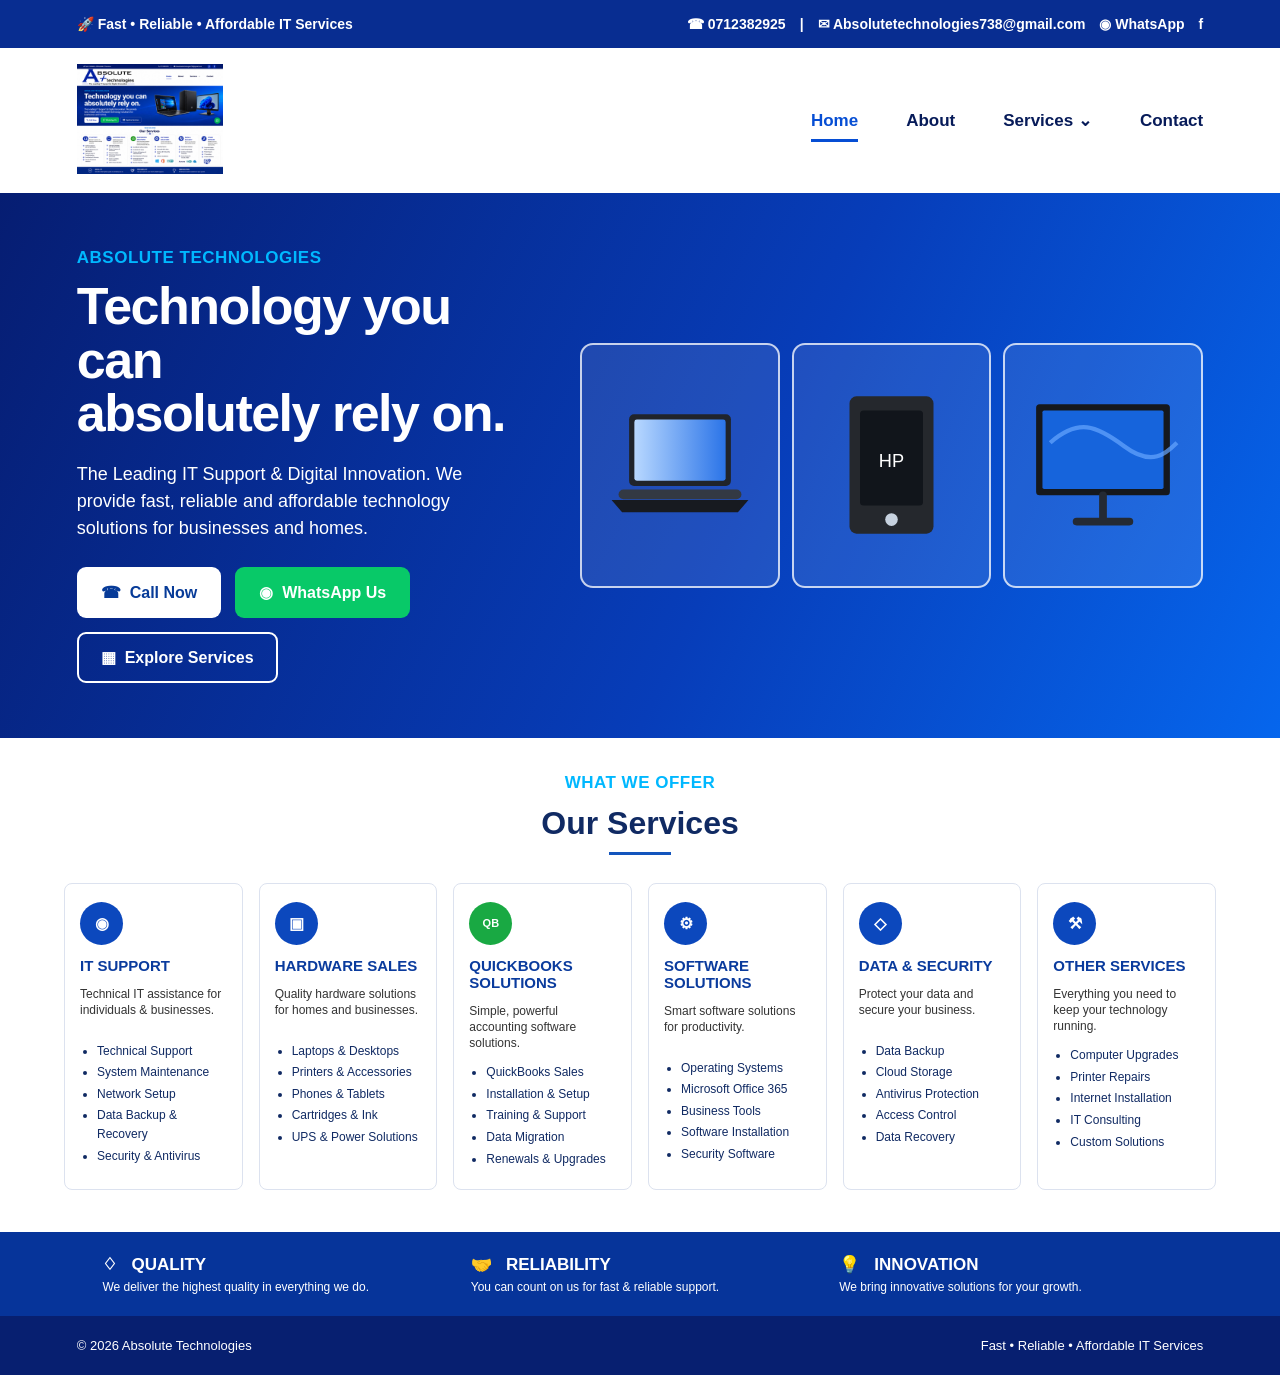
==== index.html @ 763e3a46 "Add files via upload" ====
<!DOCTYPE html>
<html lang="en">
<head>
  <meta charset="UTF-8">
  <meta name="viewport" content="width=device-width, initial-scale=1.0">
  <title>Absolute Technologies | IT Support & Digital Innovation</title>
  <meta name="description" content="Fast, reliable and affordable IT services from Absolute Technologies.">
  <link rel="stylesheet" href="style.css">
</head>
<body>
  <div class="topbar">
    <div>🚀 Fast • Reliable • Affordable IT Services</div>
    <div class="top-contact">
      <a href="tel:0712382925">☎ 0712382925</a>
      <span>|</span>
      <a href="mailto:Absolutetechnologies738@gmail.com">✉ Absolutetechnologies738@gmail.com</a>
      <a href="https://wa.me/254712382925" target="_blank">◉ WhatsApp</a>
      <a href="#" aria-label="Facebook">f</a>
    </div>
  </div>

  <header class="header">
    <a class="brand" href="index.html">
      <img src="reference.png" alt="Absolute Technologies logo">
    </a>
    <nav>
      <a class="active" href="index.html">Home</a>
      <a href="about.html">About</a>
      <a href="services.html">Services <span>⌄</span></a>
      <a href="contact.html">Contact</a>
    </nav>
  </header>

  <main>
    <section class="hero">
      <div class="hero-content">
        <p class="eyebrow">ABSOLUTE TECHNOLOGIES</p>
        <h1>Technology you can<br>absolutely rely on.</h1>
        <p class="hero-text">The Leading IT Support &amp; Digital Innovation. We provide fast, reliable and affordable technology solutions for businesses and homes.</p>
        <div class="buttons">
          <a class="btn btn-light" href="tel:0712382925">☎ &nbsp;Call Now</a>
          <a class="btn btn-whatsapp" href="https://wa.me/254712382925?text=Hello%20Absolute%20Technologies%2C%20I%20need%20IT%20support." target="_blank">◉ &nbsp;WhatsApp Us</a>
          <a class="btn btn-outline" href="services.html">▦ &nbsp;Explore Services</a>
        </div>
      </div>

      <div class="products">
        <div class="product-card"><img src="assets/laptop.svg" alt="Laptop"></div>
        <div class="product-card"><img src="assets/desktop.svg" alt="Desktop computer"></div>
        <div class="product-card"><img src="assets/monitor.svg" alt="Computer monitor"></div>
      </div>
    </section>

    <section class="services-preview">
      <p class="section-kicker">WHAT WE OFFER</p>
      <h2>Our Services</h2>
      <div class="underline"></div>

      <div class="service-grid">
        <article class="service-card">
          <div class="icon">◉</div><h3>IT SUPPORT</h3>
          <p>Technical IT assistance for individuals &amp; businesses.</p>
          <ul><li>Technical Support</li><li>System Maintenance</li><li>Network Setup</li><li>Data Backup &amp; Recovery</li><li>Security &amp; Antivirus</li></ul>
        </article>
        <article class="service-card">
          <div class="icon">▣</div><h3>HARDWARE SALES</h3>
          <p>Quality hardware solutions for homes and businesses.</p>
          <ul><li>Laptops &amp; Desktops</li><li>Printers &amp; Accessories</li><li>Phones &amp; Tablets</li><li>Cartridges &amp; Ink</li><li>UPS &amp; Power Solutions</li></ul>
        </article>
        <article class="service-card">
          <div class="icon green">QB</div><h3>QUICKBOOKS SOLUTIONS</h3>
          <p>Simple, powerful accounting software solutions.</p>
          <ul><li>QuickBooks Sales</li><li>Installation &amp; Setup</li><li>Training &amp; Support</li><li>Data Migration</li><li>Renewals &amp; Upgrades</li></ul>
        </article>
        <article class="service-card">
          <div class="icon">⚙</div><h3>SOFTWARE SOLUTIONS</h3>
          <p>Smart software solutions for productivity.</p>
          <ul><li>Operating Systems</li><li>Microsoft Office 365</li><li>Business Tools</li><li>Software Installation</li><li>Security Software</li></ul>
        </article>
        <article class="service-card">
          <div class="icon">◇</div><h3>DATA &amp; SECURITY</h3>
          <p>Protect your data and secure your business.</p>
          <ul><li>Data Backup</li><li>Cloud Storage</li><li>Antivirus Protection</li><li>Access Control</li><li>Data Recovery</li></ul>
        </article>
        <article class="service-card">
          <div class="icon">⚒</div><h3>OTHER SERVICES</h3>
          <p>Everything you need to keep your technology running.</p>
          <ul><li>Computer Upgrades</li><li>Printer Repairs</li><li>Internet Installation</li><li>IT Consulting</li><li>Custom Solutions</li></ul>
        </article>
      </div>
    </section>

    <section class="values">
      <div><b>♢ &nbsp; QUALITY</b><span>We deliver the highest quality in everything we do.</span></div>
      <div><b>🤝 &nbsp; RELIABILITY</b><span>You can count on us for fast &amp; reliable support.</span></div>
      <div><b>💡 &nbsp; INNOVATION</b><span>We bring innovative solutions for your growth.</span></div>
    </section>
  </main>

  <footer><span>© 2026 Absolute Technologies</span><span>Fast • Reliable • Affordable IT Services</span></footer>
</body>
</html>
---- style.css ----
*{box-sizing:border-box}html{scroll-behavior:smooth}body{margin:0;font-family:Arial,Helvetica,sans-serif;color:#102a63;background:#fff}.topbar{min-height:48px;background:#082d91;color:#fff;display:flex;align-items:center;justify-content:space-between;padding:0 6%;font-weight:700;font-size:14px}.top-contact{display:flex;align-items:center;gap:14px}.topbar a{color:#fff;text-decoration:none}.header{height:145px;display:flex;align-items:center;justify-content:space-between;padding:0 6%;background:#fff}.brand{display:block;width:390px}.brand img{width:100%;max-height:110px;object-fit:contain;object-position:left center}.header nav{display:flex;gap:48px;align-items:center}.header nav a{color:#071b59;text-decoration:none;font-weight:700;font-size:17px;padding:15px 0;position:relative}.header nav a.active{color:#064ed4}.header nav a.active:after{content:"";position:absolute;height:3px;background:#064ed4;left:0;right:0;bottom:4px}.hero{min-height:390px;padding:55px 6%;background:linear-gradient(115deg,#061d72,#073db9 58%,#0666ed);color:#fff;display:flex;align-items:center;justify-content:space-between;gap:35px;overflow:hidden}.hero-content{max-width:600px}.eyebrow,.section-kicker{font-size:17px;letter-spacing:.5px;font-weight:800;color:#00b8ff;margin:0 0 12px}.hero h1{font-size:52px;line-height:1.03;margin:0 0 20px;letter-spacing:-1.5px}.hero-text{font-size:18px;line-height:1.5;max-width:590px}.buttons{display:flex;gap:14px;flex-wrap:wrap;margin-top:25px}.btn{display:inline-flex;align-items:center;justify-content:center;text-decoration:none;border-radius:9px;padding:14px 22px;font-weight:800;border:2px solid transparent}.btn-light{background:#fff;color:#073b98}.btn-whatsapp{background:#08c968;color:#fff}.btn-outline{border-color:#fff;color:#fff;background:transparent}.btn-blue{background:#073fae;color:#fff}.products{display:flex;gap:12px;align-items:center;min-width:48%;justify-content:flex-end}.product-card{width:31%;min-width:140px;height:245px;border:2px solid rgba(255,255,255,.75);border-radius:13px;background:rgba(255,255,255,.1);display:flex;align-items:center;justify-content:center;overflow:hidden}.product-card img{width:100%;height:100%;object-fit:contain;padding:10px}.services-preview{padding:35px 5% 42px;text-align:center}.services-preview h2{font-size:32px;margin:4px 0}.underline{height:3px;width:62px;background:#1355bd;margin:10px auto 28px}.service-grid{display:grid;grid-template-columns:repeat(6,1fr);gap:16px;text-align:left}.service-card{border:1px solid #dce2ef;border-radius:8px;padding:18px 15px;min-height:285px}.service-card h3{font-size:15px;margin:0 0 8px;color:#0a3b9d}.service-card p{font-size:12px;line-height:1.35;color:#333;min-height:44px}.service-card ul{padding-left:17px;margin:10px 0 0}.service-card li{font-size:12px;line-height:1.55;margin:3px 0}.icon{width:43px;height:43px;border-radius:50%;background:#0c48bd;color:#fff;display:flex;align-items:center;justify-content:center;font-weight:900;margin-bottom:12px}.icon.green{background:#19a943;font-size:11px}.values{background:#06349a;color:#fff;padding:22px 8%;display:grid;grid-template-columns:repeat(3,1fr);gap:30px}.values div{display:flex;flex-direction:column;gap:5px}.values b{font-size:17px}.values span{font-size:12px}.page-hero{padding:60px 8%;background:linear-gradient(115deg,#061d72,#0757d7);color:#fff}.page-hero h1{font-size:46px;margin:5px 0 12px}.page-hero p:not(.section-kicker){font-size:18px;max-width:700px;line-height:1.6}.content{padding:55px 8%;min-height:500px}.two-col,.contact-grid{display:grid;grid-template-columns:1.3fr .7fr;gap:45px}.content h2{font-size:30px}.content p{font-size:17px;line-height:1.7;color:#3b4659}.info-box,.contact-card{border:1px solid #dce2ef;border-radius:12px;padding:30px;box-shadow:0 8px 25px rgba(0,0,0,.06)}.detail-grid{display:grid;grid-template-columns:repeat(3,1fr);gap:22px}.detail-grid article{padding:25px;border:1px solid #dce2ef;border-radius:10px}.detail-grid h2{font-size:22px;color:#073fae;margin-top:0}.center{text-align:center;margin-top:35px}.big{width:100%;margin-top:12px}.contact-card a{color:#0649bd;font-weight:700}footer{padding:22px 6%;background:#071f70;color:#fff;display:flex;justify-content:space-between;font-size:13px}@media(max-width:1000px){.hero{flex-direction:column;text-align:center}.hero-content{max-width:760px}.buttons{justify-content:center}.products{width:100%;justify-content:center}.service-grid{grid-template-columns:repeat(3,1fr)}.header{height:auto;padding:18px 5%;gap:20px}.brand{width:300px}.header nav{gap:20px}.two-col,.contact-grid{grid-template-columns:1fr}}@media(max-width:650px){.topbar{padding:10px 5%;flex-direction:column;gap:6px;text-align:center}.top-contact{flex-wrap:wrap;justify-content:center;font-size:11px}.header{flex-direction:column}.brand{width:270px}.header nav{width:100%;justify-content:space-between;gap:10px}.header nav a{font-size:14px}.hero{padding:42px 5%}.hero h1{font-size:38px}.products{gap:6px}.product-card{height:155px;min-width:0}.service-grid,.detail-grid{grid-template-columns:1fr}.values{grid-template-columns:1fr}.page-hero h1{font-size:35px}footer{flex-direction:column;gap:8px;text-align:center}}
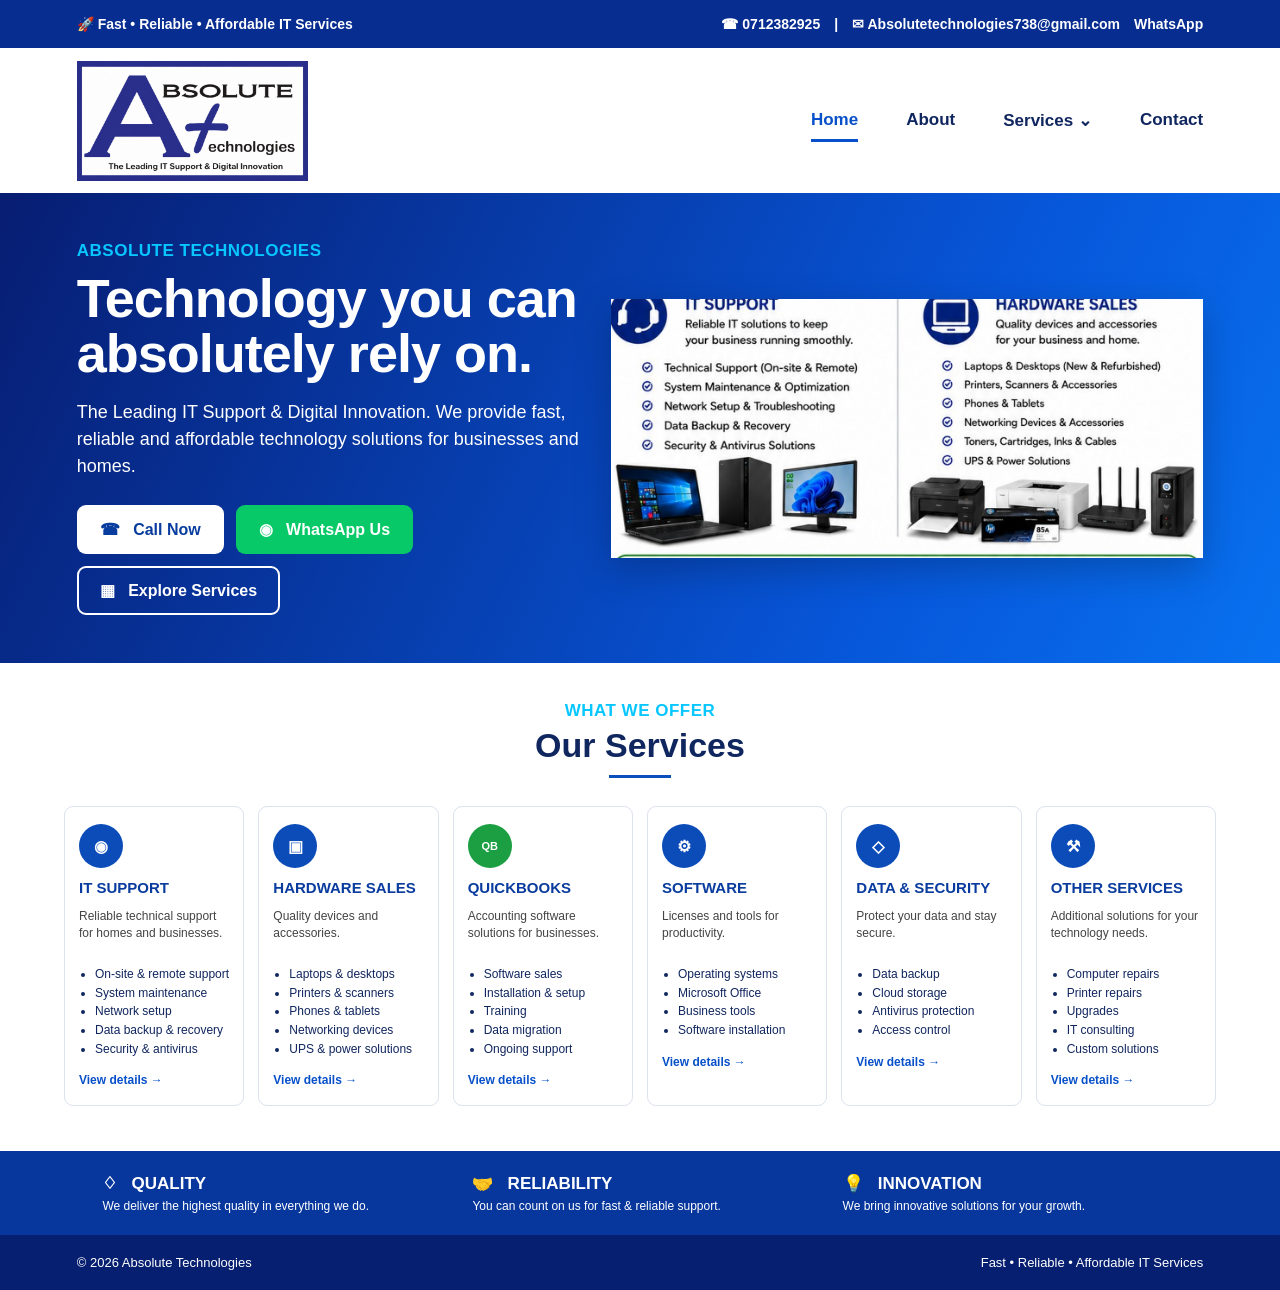
==== commit 23e823d2: "Add files via upload" ====
--- a/index.html
+++ b/index.html
@@ -1,102 +1,68 @@
 <!DOCTYPE html>
 <html lang="en">
 <head>
-  <meta charset="UTF-8">
-  <meta name="viewport" content="width=device-width, initial-scale=1.0">
-  <title>Absolute Technologies | IT Support & Digital Innovation</title>
-  <meta name="description" content="Fast, reliable and affordable IT services from Absolute Technologies.">
-  <link rel="stylesheet" href="style.css">
+<meta charset="UTF-8">
+<meta name="viewport" content="width=device-width, initial-scale=1.0">
+<title>Absolute Technologies | IT Support & Digital Innovation</title>
+<meta name="description" content="Fast, reliable and affordable IT services from Absolute Technologies.">
+<link rel="stylesheet" href="style.css">
 </head>
 <body>
-  <div class="topbar">
-    <div>🚀 Fast • Reliable • Affordable IT Services</div>
-    <div class="top-contact">
-      <a href="tel:0712382925">☎ 0712382925</a>
-      <span>|</span>
-      <a href="mailto:Absolutetechnologies738@gmail.com">✉ Absolutetechnologies738@gmail.com</a>
-      <a href="https://wa.me/254712382925" target="_blank">◉ WhatsApp</a>
-      <a href="#" aria-label="Facebook">f</a>
+<div class="topbar">
+  <div>🚀 Fast • Reliable • Affordable IT Services</div>
+  <div class="toplinks">
+    <a href="tel:0712382925">☎ 0712382925</a>
+    <span>|</span>
+    <a href="mailto:Absolutetechnologies738@gmail.com">✉ Absolutetechnologies738@gmail.com</a>
+    <a href="https://wa.me/254712382925" target="_blank">WhatsApp</a>
+  </div>
+</div>
+
+<header class="header">
+  <a href="index.html" class="logo-link"><img src="assets/logo.png" alt="Absolute Technologies"></a>
+  <nav>
+    <a class="active" href="index.html">Home</a>
+    <a href="about.html">About</a>
+    <a href="services.html">Services <span>⌄</span></a>
+    <a href="contact.html">Contact</a>
+  </nav>
+</header>
+
+<section class="hero">
+  <div class="hero-copy">
+    <div class="eyebrow">ABSOLUTE TECHNOLOGIES</div>
+    <h1>Technology you can<br>absolutely rely on.</h1>
+    <p>The Leading IT Support &amp; Digital Innovation. We provide fast, reliable and affordable technology solutions for businesses and homes.</p>
+    <div class="actions">
+      <a class="button white" href="tel:0712382925">☎ &nbsp; Call Now</a>
+      <a class="button green" href="https://wa.me/254712382925?text=Hello%20Absolute%20Technologies%2C%20I%20need%20IT%20support." target="_blank">◉ &nbsp; WhatsApp Us</a>
+      <a class="button outline" href="services.html">▦ &nbsp; Explore Services</a>
     </div>
   </div>
+  <div class="hero-image">
+    <img src="assets/real-products.png" alt="Laptop, desktop computer and monitor">
+  </div>
+</section>
 
-  <header class="header">
-    <a class="brand" href="index.html">
-      <img src="reference.png" alt="Absolute Technologies logo">
-    </a>
-    <nav>
-      <a class="active" href="index.html">Home</a>
-      <a href="about.html">About</a>
-      <a href="services.html">Services <span>⌄</span></a>
-      <a href="contact.html">Contact</a>
-    </nav>
-  </header>
+<section class="offer">
+  <div class="kicker">WHAT WE OFFER</div>
+  <h2>Our Services</h2>
+  <div class="line"></div>
+  <div class="cards">
+    <article><div class="circle">◉</div><h3>IT SUPPORT</h3><p>Reliable technical support for homes and businesses.</p><ul><li>On-site &amp; remote support</li><li>System maintenance</li><li>Network setup</li><li>Data backup &amp; recovery</li><li>Security &amp; antivirus</li></ul><a href="services.html#it-support">View details →</a></article>
+    <article><div class="circle">▣</div><h3>HARDWARE SALES</h3><p>Quality devices and accessories.</p><ul><li>Laptops &amp; desktops</li><li>Printers &amp; scanners</li><li>Phones &amp; tablets</li><li>Networking devices</li><li>UPS &amp; power solutions</li></ul><a href="services.html#hardware">View details →</a></article>
+    <article><div class="circle green-circle">QB</div><h3>QUICKBOOKS</h3><p>Accounting software solutions for businesses.</p><ul><li>Software sales</li><li>Installation &amp; setup</li><li>Training</li><li>Data migration</li><li>Ongoing support</li></ul><a href="services.html#quickbooks">View details →</a></article>
+    <article><div class="circle">⚙</div><h3>SOFTWARE</h3><p>Licenses and tools for productivity.</p><ul><li>Operating systems</li><li>Microsoft Office</li><li>Business tools</li><li>Software installation</li></ul><a href="services.html#software">View details →</a></article>
+    <article><div class="circle">◇</div><h3>DATA &amp; SECURITY</h3><p>Protect your data and stay secure.</p><ul><li>Data backup</li><li>Cloud storage</li><li>Antivirus protection</li><li>Access control</li></ul><a href="services.html#security">View details →</a></article>
+    <article><div class="circle">⚒</div><h3>OTHER SERVICES</h3><p>Additional solutions for your technology needs.</p><ul><li>Computer repairs</li><li>Printer repairs</li><li>Upgrades</li><li>IT consulting</li><li>Custom solutions</li></ul><a href="services.html#other">View details →</a></article>
+  </div>
+</section>
 
-  <main>
-    <section class="hero">
-      <div class="hero-content">
-        <p class="eyebrow">ABSOLUTE TECHNOLOGIES</p>
-        <h1>Technology you can<br>absolutely rely on.</h1>
-        <p class="hero-text">The Leading IT Support &amp; Digital Innovation. We provide fast, reliable and affordable technology solutions for businesses and homes.</p>
-        <div class="buttons">
-          <a class="btn btn-light" href="tel:0712382925">☎ &nbsp;Call Now</a>
-          <a class="btn btn-whatsapp" href="https://wa.me/254712382925?text=Hello%20Absolute%20Technologies%2C%20I%20need%20IT%20support." target="_blank">◉ &nbsp;WhatsApp Us</a>
-          <a class="btn btn-outline" href="services.html">▦ &nbsp;Explore Services</a>
-        </div>
-      </div>
-
-      <div class="products">
-        <div class="product-card"><img src="assets/laptop.svg" alt="Laptop"></div>
-        <div class="product-card"><img src="assets/desktop.svg" alt="Desktop computer"></div>
-        <div class="product-card"><img src="assets/monitor.svg" alt="Computer monitor"></div>
-      </div>
-    </section>
-
-    <section class="services-preview">
-      <p class="section-kicker">WHAT WE OFFER</p>
-      <h2>Our Services</h2>
-      <div class="underline"></div>
-
-      <div class="service-grid">
-        <article class="service-card">
-          <div class="icon">◉</div><h3>IT SUPPORT</h3>
-          <p>Technical IT assistance for individuals &amp; businesses.</p>
-          <ul><li>Technical Support</li><li>System Maintenance</li><li>Network Setup</li><li>Data Backup &amp; Recovery</li><li>Security &amp; Antivirus</li></ul>
-        </article>
-        <article class="service-card">
-          <div class="icon">▣</div><h3>HARDWARE SALES</h3>
-          <p>Quality hardware solutions for homes and businesses.</p>
-          <ul><li>Laptops &amp; Desktops</li><li>Printers &amp; Accessories</li><li>Phones &amp; Tablets</li><li>Cartridges &amp; Ink</li><li>UPS &amp; Power Solutions</li></ul>
-        </article>
-        <article class="service-card">
-          <div class="icon green">QB</div><h3>QUICKBOOKS SOLUTIONS</h3>
-          <p>Simple, powerful accounting software solutions.</p>
-          <ul><li>QuickBooks Sales</li><li>Installation &amp; Setup</li><li>Training &amp; Support</li><li>Data Migration</li><li>Renewals &amp; Upgrades</li></ul>
-        </article>
-        <article class="service-card">
-          <div class="icon">⚙</div><h3>SOFTWARE SOLUTIONS</h3>
-          <p>Smart software solutions for productivity.</p>
-          <ul><li>Operating Systems</li><li>Microsoft Office 365</li><li>Business Tools</li><li>Software Installation</li><li>Security Software</li></ul>
-        </article>
-        <article class="service-card">
-          <div class="icon">◇</div><h3>DATA &amp; SECURITY</h3>
-          <p>Protect your data and secure your business.</p>
-          <ul><li>Data Backup</li><li>Cloud Storage</li><li>Antivirus Protection</li><li>Access Control</li><li>Data Recovery</li></ul>
-        </article>
-        <article class="service-card">
-          <div class="icon">⚒</div><h3>OTHER SERVICES</h3>
-          <p>Everything you need to keep your technology running.</p>
-          <ul><li>Computer Upgrades</li><li>Printer Repairs</li><li>Internet Installation</li><li>IT Consulting</li><li>Custom Solutions</li></ul>
-        </article>
-      </div>
-    </section>
-
-    <section class="values">
-      <div><b>♢ &nbsp; QUALITY</b><span>We deliver the highest quality in everything we do.</span></div>
-      <div><b>🤝 &nbsp; RELIABILITY</b><span>You can count on us for fast &amp; reliable support.</span></div>
-      <div><b>💡 &nbsp; INNOVATION</b><span>We bring innovative solutions for your growth.</span></div>
-    </section>
-  </main>
-
-  <footer><span>© 2026 Absolute Technologies</span><span>Fast • Reliable • Affordable IT Services</span></footer>
+<section class="values">
+  <div><strong>♢ &nbsp; QUALITY</strong><span>We deliver the highest quality in everything we do.</span></div>
+  <div><strong>🤝 &nbsp; RELIABILITY</strong><span>You can count on us for fast &amp; reliable support.</span></div>
+  <div><strong>💡 &nbsp; INNOVATION</strong><span>We bring innovative solutions for your growth.</span></div>
+</section>
+<footer><span>© 2026 Absolute Technologies</span><span>Fast • Reliable • Affordable IT Services</span></footer>
 </body>
 </html>
--- a/style.css
+++ b/style.css
@@ -1 +1 @@
-*{box-sizing:border-box}html{scroll-behavior:smooth}body{margin:0;font-family:Arial,Helvetica,sans-serif;color:#102a63;background:#fff}.topbar{min-height:48px;background:#082d91;color:#fff;display:flex;align-items:center;justify-content:space-between;padding:0 6%;font-weight:700;font-size:14px}.top-contact{display:flex;align-items:center;gap:14px}.topbar a{color:#fff;text-decoration:none}.header{height:145px;display:flex;align-items:center;justify-content:space-between;padding:0 6%;background:#fff}.brand{display:block;width:390px}.brand img{width:100%;max-height:110px;object-fit:contain;object-position:left center}.header nav{display:flex;gap:48px;align-items:center}.header nav a{color:#071b59;text-decoration:none;font-weight:700;font-size:17px;padding:15px 0;position:relative}.header nav a.active{color:#064ed4}.header nav a.active:after{content:"";position:absolute;height:3px;background:#064ed4;left:0;right:0;bottom:4px}.hero{min-height:390px;padding:55px 6%;background:linear-gradient(115deg,#061d72,#073db9 58%,#0666ed);color:#fff;display:flex;align-items:center;justify-content:space-between;gap:35px;overflow:hidden}.hero-content{max-width:600px}.eyebrow,.section-kicker{font-size:17px;letter-spacing:.5px;font-weight:800;color:#00b8ff;margin:0 0 12px}.hero h1{font-size:52px;line-height:1.03;margin:0 0 20px;letter-spacing:-1.5px}.hero-text{font-size:18px;line-height:1.5;max-width:590px}.buttons{display:flex;gap:14px;flex-wrap:wrap;margin-top:25px}.btn{display:inline-flex;align-items:center;justify-content:center;text-decoration:none;border-radius:9px;padding:14px 22px;font-weight:800;border:2px solid transparent}.btn-light{background:#fff;color:#073b98}.btn-whatsapp{background:#08c968;color:#fff}.btn-outline{border-color:#fff;color:#fff;background:transparent}.btn-blue{background:#073fae;color:#fff}.products{display:flex;gap:12px;align-items:center;min-width:48%;justify-content:flex-end}.product-card{width:31%;min-width:140px;height:245px;border:2px solid rgba(255,255,255,.75);border-radius:13px;background:rgba(255,255,255,.1);display:flex;align-items:center;justify-content:center;overflow:hidden}.product-card img{width:100%;height:100%;object-fit:contain;padding:10px}.services-preview{padding:35px 5% 42px;text-align:center}.services-preview h2{font-size:32px;margin:4px 0}.underline{height:3px;width:62px;background:#1355bd;margin:10px auto 28px}.service-grid{display:grid;grid-template-columns:repeat(6,1fr);gap:16px;text-align:left}.service-card{border:1px solid #dce2ef;border-radius:8px;padding:18px 15px;min-height:285px}.service-card h3{font-size:15px;margin:0 0 8px;color:#0a3b9d}.service-card p{font-size:12px;line-height:1.35;color:#333;min-height:44px}.service-card ul{padding-left:17px;margin:10px 0 0}.service-card li{font-size:12px;line-height:1.55;margin:3px 0}.icon{width:43px;height:43px;border-radius:50%;background:#0c48bd;color:#fff;display:flex;align-items:center;justify-content:center;font-weight:900;margin-bottom:12px}.icon.green{background:#19a943;font-size:11px}.values{background:#06349a;color:#fff;padding:22px 8%;display:grid;grid-template-columns:repeat(3,1fr);gap:30px}.values div{display:flex;flex-direction:column;gap:5px}.values b{font-size:17px}.values span{font-size:12px}.page-hero{padding:60px 8%;background:linear-gradient(115deg,#061d72,#0757d7);color:#fff}.page-hero h1{font-size:46px;margin:5px 0 12px}.page-hero p:not(.section-kicker){font-size:18px;max-width:700px;line-height:1.6}.content{padding:55px 8%;min-height:500px}.two-col,.contact-grid{display:grid;grid-template-columns:1.3fr .7fr;gap:45px}.content h2{font-size:30px}.content p{font-size:17px;line-height:1.7;color:#3b4659}.info-box,.contact-card{border:1px solid #dce2ef;border-radius:12px;padding:30px;box-shadow:0 8px 25px rgba(0,0,0,.06)}.detail-grid{display:grid;grid-template-columns:repeat(3,1fr);gap:22px}.detail-grid article{padding:25px;border:1px solid #dce2ef;border-radius:10px}.detail-grid h2{font-size:22px;color:#073fae;margin-top:0}.center{text-align:center;margin-top:35px}.big{width:100%;margin-top:12px}.contact-card a{color:#0649bd;font-weight:700}footer{padding:22px 6%;background:#071f70;color:#fff;display:flex;justify-content:space-between;font-size:13px}@media(max-width:1000px){.hero{flex-direction:column;text-align:center}.hero-content{max-width:760px}.buttons{justify-content:center}.products{width:100%;justify-content:center}.service-grid{grid-template-columns:repeat(3,1fr)}.header{height:auto;padding:18px 5%;gap:20px}.brand{width:300px}.header nav{gap:20px}.two-col,.contact-grid{grid-template-columns:1fr}}@media(max-width:650px){.topbar{padding:10px 5%;flex-direction:column;gap:6px;text-align:center}.top-contact{flex-wrap:wrap;justify-content:center;font-size:11px}.header{flex-direction:column}.brand{width:270px}.header nav{width:100%;justify-content:space-between;gap:10px}.header nav a{font-size:14px}.hero{padding:42px 5%}.hero h1{font-size:38px}.products{gap:6px}.product-card{height:155px;min-width:0}.service-grid,.detail-grid{grid-template-columns:1fr}.values{grid-template-columns:1fr}.page-hero h1{font-size:35px}footer{flex-direction:column;gap:8px;text-align:center}}+*{box-sizing:border-box}html{scroll-behavior:smooth}body{margin:0;font-family:Arial,Helvetica,sans-serif;color:#10265f;background:#fff}.topbar{min-height:48px;padding:0 6%;background:#082d91;color:#fff;display:flex;align-items:center;justify-content:space-between;font-size:14px;font-weight:700}.toplinks{display:flex;gap:14px;align-items:center}.topbar a{color:#fff;text-decoration:none}.header{height:145px;padding:12px 6%;display:flex;align-items:center;justify-content:space-between;background:#fff}.logo-link{display:block;width:390px;height:120px}.logo-link img{width:100%;height:100%;object-fit:contain;object-position:left center}.header nav{display:flex;gap:48px}.header nav a{color:#10265f;text-decoration:none;font-weight:700;font-size:17px;padding:15px 0;position:relative}.header nav a.active{color:#0750c9}.header nav a.active:after{content:"";position:absolute;left:0;right:0;bottom:4px;height:3px;background:#0750c9}.hero{min-height:405px;padding:48px 6%;display:flex;align-items:center;gap:30px;background:linear-gradient(115deg,#071d72,#0756d9 70%,#0871ef);color:#fff;overflow:hidden}.hero-copy{width:46%;max-width:620px}.eyebrow,.kicker{color:#08c6ff;font-weight:800;letter-spacing:.5px;font-size:17px}.hero h1{font-size:54px;line-height:1.02;margin:10px 0 18px;letter-spacing:-1px}.hero p{font-size:18px;line-height:1.5;margin:0}.actions{display:flex;gap:12px;flex-wrap:wrap;margin-top:25px}.button{display:inline-flex;align-items:center;justify-content:center;padding:13px 21px;border-radius:9px;text-decoration:none;font-weight:800;border:2px solid transparent}.white{background:#fff;color:#083c9e}.green{background:#08c967;color:#fff}.outline{border-color:#fff;color:#fff}.blue{background:#0744ad;color:#fff}.dark{background:#071d70;color:#fff}.hero-image{width:54%;display:flex;justify-content:center}.hero-image img{width:100%;max-width:720px;height:290px;object-fit:contain;filter:drop-shadow(0 12px 18px rgba(0,0,0,.22))}.offer{text-align:center;padding:38px 5% 45px}.offer h2{font-size:34px;margin:5px}.line{width:62px;height:3px;background:#0b4fbd;margin:10px auto 28px}.cards{display:grid;grid-template-columns:repeat(6,1fr);gap:14px;text-align:left}.cards article{border:1px solid #dce2ee;border-radius:9px;padding:17px 14px;min-height:300px}.circle{width:44px;height:44px;border-radius:50%;background:#0b4cb9;color:#fff;display:flex;align-items:center;justify-content:center;font-weight:900;margin-bottom:11px}.green-circle{background:#1b9f42;font-size:11px}.cards h3{font-size:15px;margin:0 0 8px;color:#093c9e}.cards p{font-size:12px;color:#444;line-height:1.4;min-height:45px}.cards ul{padding-left:16px;margin:8px 0 12px}.cards li{font-size:12px;line-height:1.55}.cards a{font-size:12px;color:#0750c9;font-weight:800;text-decoration:none}.values{background:#07379d;color:#fff;padding:22px 8%;display:grid;grid-template-columns:repeat(3,1fr);gap:35px}.values div{display:flex;flex-direction:column;gap:5px}.values strong{font-size:17px}.values span{font-size:12px}footer{padding:20px 6%;background:#061f70;color:#fff;display:flex;justify-content:space-between;font-size:13px}.page-title{padding:60px 8%;background:linear-gradient(115deg,#071d72,#0756d9);color:#fff}.page-title h1{font-size:46px;margin:8px 0 12px}.page-title p{font-size:18px;line-height:1.6;max-width:750px}.inner{padding:55px 8%;min-height:500px}.about-grid,.contact-grid{display:grid;grid-template-columns:1.25fr .75fr;gap:45px}.inner h2{font-size:30px}.inner p{font-size:17px;line-height:1.7;color:#3c4658}.promise,.contact-box{padding:28px;border:1px solid #dce2ee;border-radius:12px;box-shadow:0 8px 25px rgba(0,0,0,.06)}.promise img,.contact-box img{width:100%;max-width:330px;height:120px;object-fit:contain}.real-gallery{display:grid;grid-template-columns:1fr 1fr;gap:25px;margin-bottom:35px}.real-gallery img{width:100%;height:260px;object-fit:contain;border:1px solid #dce2ee;border-radius:10px;padding:10px}.service-details{display:grid;grid-template-columns:repeat(3,1fr);gap:20px}.service-details article{border:1px solid #dce2ee;border-radius:10px;padding:24px;scroll-margin-top:20px}.service-details h2{font-size:22px;color:#0744ad;margin-top:0}.service-details p{font-size:15px}.service-poster{text-align:center;margin:40px auto;max-width:850px}.service-poster img{width:100%;height:auto;border-radius:10px;box-shadow:0 8px 25px rgba(0,0,0,.12)}.center{text-align:center;margin-top:30px}.contact-box a:not(.button){color:#0744ad;font-weight:700}.full{width:100%;margin:8px 0}@media(max-width:1050px){.cards{grid-template-columns:repeat(3,1fr)}.hero{flex-direction:column;text-align:center}.hero-copy,.hero-image{width:100%;max-width:800px}.actions{justify-content:center}.header{height:auto;gap:15px}.logo-link{width:320px}.header nav{gap:25px}}@media(max-width:700px){.topbar{padding:10px 5%;flex-direction:column;gap:6px;text-align:center}.toplinks{flex-wrap:wrap;justify-content:center;font-size:11px}.header{padding:14px 5%;flex-direction:column}.logo-link{width:280px;height:100px}.header nav{width:100%;justify-content:space-between;gap:10px}.header nav a{font-size:14px}.hero{padding:40px 5%}.hero h1{font-size:40px}.hero-image img{height:200px}.cards,.service-details,.about-grid,.contact-grid,.real-gallery{grid-template-columns:1fr}.values{grid-template-columns:1fr}footer{flex-direction:column;gap:8px;text-align:center}.page-title h1{font-size:36px}.inner{padding:40px 5%}}
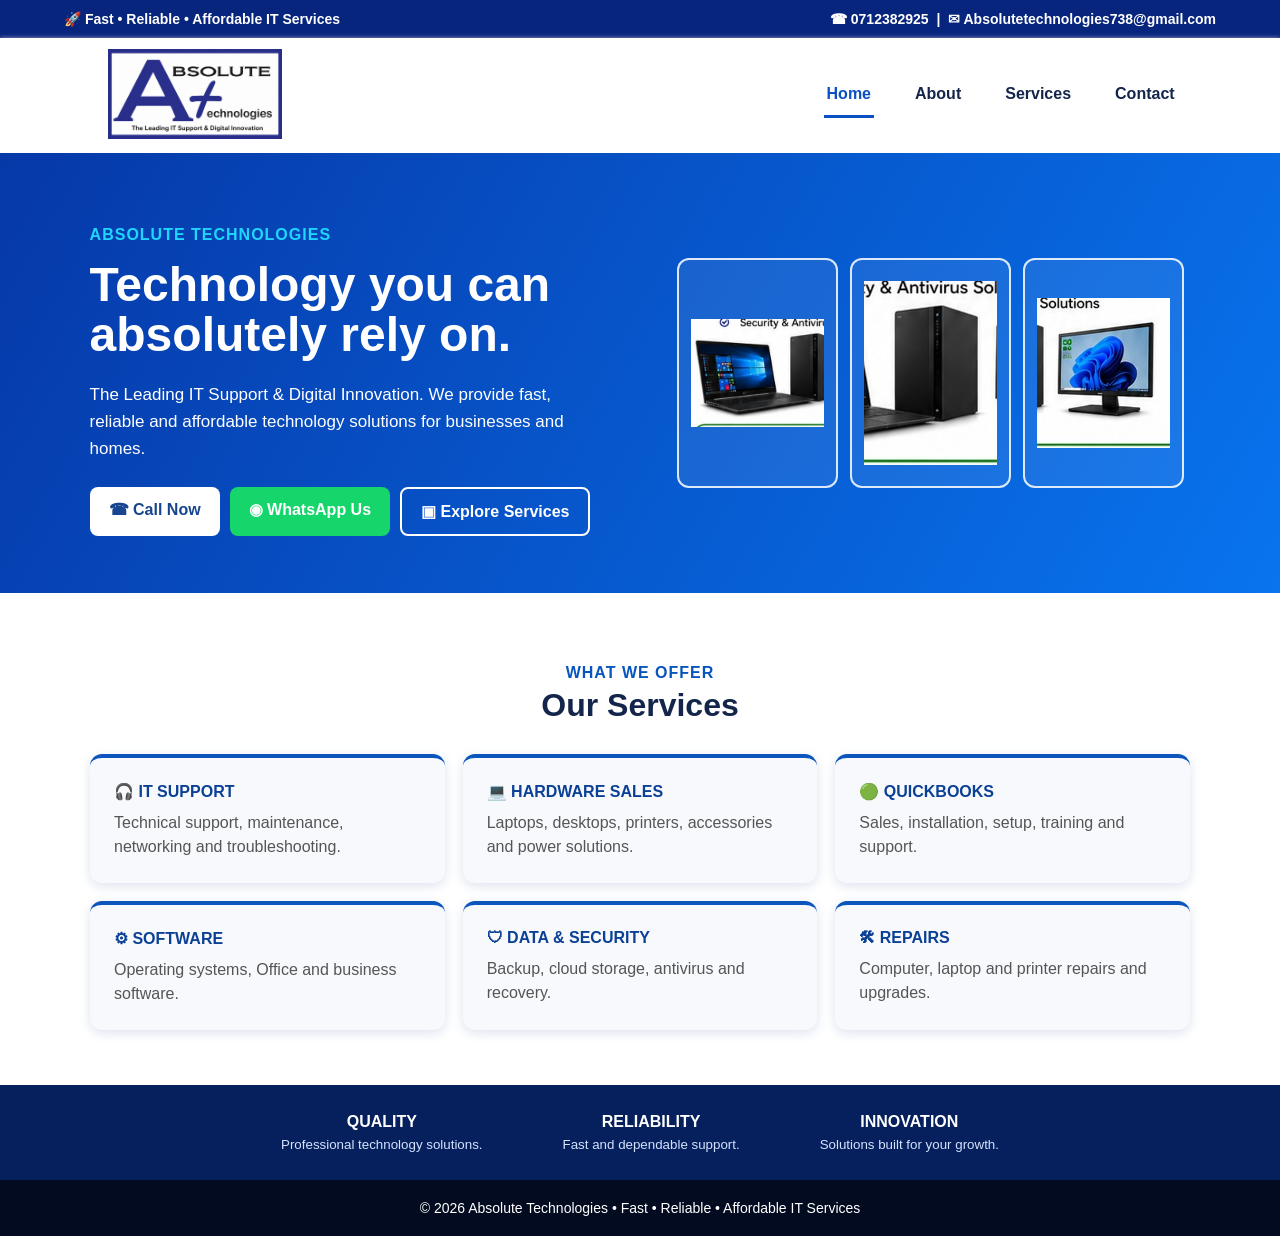
==== commit 49b7fcc8: "Add files via upload" ====
--- a/index.html
+++ b/index.html
@@ -3,66 +3,67 @@
 <head>
 <meta charset="UTF-8">
 <meta name="viewport" content="width=device-width, initial-scale=1.0">
-<title>Absolute Technologies | IT Support & Digital Innovation</title>
-<meta name="description" content="Fast, reliable and affordable IT services from Absolute Technologies.">
+<title>Absolute Technologies</title>
 <link rel="stylesheet" href="style.css">
 </head>
 <body>
+
 <div class="topbar">
-  <div>🚀 Fast • Reliable • Affordable IT Services</div>
-  <div class="toplinks">
-    <a href="tel:0712382925">☎ 0712382925</a>
-    <span>|</span>
-    <a href="mailto:Absolutetechnologies738@gmail.com">✉ Absolutetechnologies738@gmail.com</a>
-    <a href="https://wa.me/254712382925" target="_blank">WhatsApp</a>
-  </div>
+  <span>🚀 Fast • Reliable • Affordable IT Services</span>
+  <span><a href="tel:0712382925">☎ 0712382925</a> &nbsp;|&nbsp;
+  <a href="mailto:Absolutetechnologies738@gmail.com">✉ Absolutetechnologies738@gmail.com</a></span>
 </div>
 
-<header class="header">
-  <a href="index.html" class="logo-link"><img src="assets/logo.png" alt="Absolute Technologies"></a>
+<header>
+  <a href="index.html"><img src="assets/logo.png" class="logo" alt="Absolute Technologies"></a>
   <nav>
     <a class="active" href="index.html">Home</a>
     <a href="about.html">About</a>
-    <a href="services.html">Services <span>⌄</span></a>
+    <a href="services.html">Services</a>
     <a href="contact.html">Contact</a>
   </nav>
 </header>
 
+<main>
 <section class="hero">
-  <div class="hero-copy">
-    <div class="eyebrow">ABSOLUTE TECHNOLOGIES</div>
+  <div class="hero-text">
+    <p class="label">ABSOLUTE TECHNOLOGIES</p>
     <h1>Technology you can<br>absolutely rely on.</h1>
-    <p>The Leading IT Support &amp; Digital Innovation. We provide fast, reliable and affordable technology solutions for businesses and homes.</p>
-    <div class="actions">
-      <a class="button white" href="tel:0712382925">☎ &nbsp; Call Now</a>
-      <a class="button green" href="https://wa.me/254712382925?text=Hello%20Absolute%20Technologies%2C%20I%20need%20IT%20support." target="_blank">◉ &nbsp; WhatsApp Us</a>
-      <a class="button outline" href="services.html">▦ &nbsp; Explore Services</a>
+    <p>The Leading IT Support & Digital Innovation. We provide fast, reliable and affordable technology solutions for businesses and homes.</p>
+    <div class="buttons">
+      <a class="btn white" href="tel:0712382925">☎ Call Now</a>
+      <a class="btn green" target="_blank" href="https://wa.me/254712382925?text=Hello%20Absolute%20Technologies%2C%20I%20need%20IT%20support.">◉ WhatsApp Us</a>
+      <a class="btn outline" href="services.html">▣ Explore Services</a>
     </div>
   </div>
-  <div class="hero-image">
-    <img src="assets/real-products.png" alt="Laptop, desktop computer and monitor">
+
+  <div class="products">
+    <div><img src="assets/laptop.png" alt="Laptop"></div>
+    <div><img src="assets/desktop.png" alt="Desktop computer"></div>
+    <div><img src="assets/monitor.png" alt="Monitor"></div>
   </div>
 </section>
 
-<section class="offer">
-  <div class="kicker">WHAT WE OFFER</div>
+<section class="services">
+  <p class="label blue">WHAT WE OFFER</p>
   <h2>Our Services</h2>
-  <div class="line"></div>
   <div class="cards">
-    <article><div class="circle">◉</div><h3>IT SUPPORT</h3><p>Reliable technical support for homes and businesses.</p><ul><li>On-site &amp; remote support</li><li>System maintenance</li><li>Network setup</li><li>Data backup &amp; recovery</li><li>Security &amp; antivirus</li></ul><a href="services.html#it-support">View details →</a></article>
-    <article><div class="circle">▣</div><h3>HARDWARE SALES</h3><p>Quality devices and accessories.</p><ul><li>Laptops &amp; desktops</li><li>Printers &amp; scanners</li><li>Phones &amp; tablets</li><li>Networking devices</li><li>UPS &amp; power solutions</li></ul><a href="services.html#hardware">View details →</a></article>
-    <article><div class="circle green-circle">QB</div><h3>QUICKBOOKS</h3><p>Accounting software solutions for businesses.</p><ul><li>Software sales</li><li>Installation &amp; setup</li><li>Training</li><li>Data migration</li><li>Ongoing support</li></ul><a href="services.html#quickbooks">View details →</a></article>
-    <article><div class="circle">⚙</div><h3>SOFTWARE</h3><p>Licenses and tools for productivity.</p><ul><li>Operating systems</li><li>Microsoft Office</li><li>Business tools</li><li>Software installation</li></ul><a href="services.html#software">View details →</a></article>
-    <article><div class="circle">◇</div><h3>DATA &amp; SECURITY</h3><p>Protect your data and stay secure.</p><ul><li>Data backup</li><li>Cloud storage</li><li>Antivirus protection</li><li>Access control</li></ul><a href="services.html#security">View details →</a></article>
-    <article><div class="circle">⚒</div><h3>OTHER SERVICES</h3><p>Additional solutions for your technology needs.</p><ul><li>Computer repairs</li><li>Printer repairs</li><li>Upgrades</li><li>IT consulting</li><li>Custom solutions</li></ul><a href="services.html#other">View details →</a></article>
+    <a href="services.html#support"><b>🎧 IT SUPPORT</b><span>Technical support, maintenance, networking and troubleshooting.</span></a>
+    <a href="services.html#hardware"><b>💻 HARDWARE SALES</b><span>Laptops, desktops, printers, accessories and power solutions.</span></a>
+    <a href="services.html#quickbooks"><b>🟢 QUICKBOOKS</b><span>Sales, installation, setup, training and support.</span></a>
+    <a href="services.html#software"><b>⚙ SOFTWARE</b><span>Operating systems, Office and business software.</span></a>
+    <a href="services.html#security"><b>🛡 DATA & SECURITY</b><span>Backup, cloud storage, antivirus and recovery.</span></a>
+    <a href="services.html#repairs"><b>🛠 REPAIRS</b><span>Computer, laptop and printer repairs and upgrades.</span></a>
   </div>
 </section>
 
 <section class="values">
-  <div><strong>♢ &nbsp; QUALITY</strong><span>We deliver the highest quality in everything we do.</span></div>
-  <div><strong>🤝 &nbsp; RELIABILITY</strong><span>You can count on us for fast &amp; reliable support.</span></div>
-  <div><strong>💡 &nbsp; INNOVATION</strong><span>We bring innovative solutions for your growth.</span></div>
+  <div><b>QUALITY</b><small>Professional technology solutions.</small></div>
+  <div><b>RELIABILITY</b><small>Fast and dependable support.</small></div>
+  <div><b>INNOVATION</b><small>Solutions built for your growth.</small></div>
 </section>
-<footer><span>© 2026 Absolute Technologies</span><span>Fast • Reliable • Affordable IT Services</span></footer>
+</main>
+
+<footer>© 2026 Absolute Technologies • Fast • Reliable • Affordable IT Services</footer>
 </body>
-</html>+</html>
--- a/style.css
+++ b/style.css
@@ -1 +1,11 @@
-*{box-sizing:border-box}html{scroll-behavior:smooth}body{margin:0;font-family:Arial,Helvetica,sans-serif;color:#10265f;background:#fff}.topbar{min-height:48px;padding:0 6%;background:#082d91;color:#fff;display:flex;align-items:center;justify-content:space-between;font-size:14px;font-weight:700}.toplinks{display:flex;gap:14px;align-items:center}.topbar a{color:#fff;text-decoration:none}.header{height:145px;padding:12px 6%;display:flex;align-items:center;justify-content:space-between;background:#fff}.logo-link{display:block;width:390px;height:120px}.logo-link img{width:100%;height:100%;object-fit:contain;object-position:left center}.header nav{display:flex;gap:48px}.header nav a{color:#10265f;text-decoration:none;font-weight:700;font-size:17px;padding:15px 0;position:relative}.header nav a.active{color:#0750c9}.header nav a.active:after{content:"";position:absolute;left:0;right:0;bottom:4px;height:3px;background:#0750c9}.hero{min-height:405px;padding:48px 6%;display:flex;align-items:center;gap:30px;background:linear-gradient(115deg,#071d72,#0756d9 70%,#0871ef);color:#fff;overflow:hidden}.hero-copy{width:46%;max-width:620px}.eyebrow,.kicker{color:#08c6ff;font-weight:800;letter-spacing:.5px;font-size:17px}.hero h1{font-size:54px;line-height:1.02;margin:10px 0 18px;letter-spacing:-1px}.hero p{font-size:18px;line-height:1.5;margin:0}.actions{display:flex;gap:12px;flex-wrap:wrap;margin-top:25px}.button{display:inline-flex;align-items:center;justify-content:center;padding:13px 21px;border-radius:9px;text-decoration:none;font-weight:800;border:2px solid transparent}.white{background:#fff;color:#083c9e}.green{background:#08c967;color:#fff}.outline{border-color:#fff;color:#fff}.blue{background:#0744ad;color:#fff}.dark{background:#071d70;color:#fff}.hero-image{width:54%;display:flex;justify-content:center}.hero-image img{width:100%;max-width:720px;height:290px;object-fit:contain;filter:drop-shadow(0 12px 18px rgba(0,0,0,.22))}.offer{text-align:center;padding:38px 5% 45px}.offer h2{font-size:34px;margin:5px}.line{width:62px;height:3px;background:#0b4fbd;margin:10px auto 28px}.cards{display:grid;grid-template-columns:repeat(6,1fr);gap:14px;text-align:left}.cards article{border:1px solid #dce2ee;border-radius:9px;padding:17px 14px;min-height:300px}.circle{width:44px;height:44px;border-radius:50%;background:#0b4cb9;color:#fff;display:flex;align-items:center;justify-content:center;font-weight:900;margin-bottom:11px}.green-circle{background:#1b9f42;font-size:11px}.cards h3{font-size:15px;margin:0 0 8px;color:#093c9e}.cards p{font-size:12px;color:#444;line-height:1.4;min-height:45px}.cards ul{padding-left:16px;margin:8px 0 12px}.cards li{font-size:12px;line-height:1.55}.cards a{font-size:12px;color:#0750c9;font-weight:800;text-decoration:none}.values{background:#07379d;color:#fff;padding:22px 8%;display:grid;grid-template-columns:repeat(3,1fr);gap:35px}.values div{display:flex;flex-direction:column;gap:5px}.values strong{font-size:17px}.values span{font-size:12px}footer{padding:20px 6%;background:#061f70;color:#fff;display:flex;justify-content:space-between;font-size:13px}.page-title{padding:60px 8%;background:linear-gradient(115deg,#071d72,#0756d9);color:#fff}.page-title h1{font-size:46px;margin:8px 0 12px}.page-title p{font-size:18px;line-height:1.6;max-width:750px}.inner{padding:55px 8%;min-height:500px}.about-grid,.contact-grid{display:grid;grid-template-columns:1.25fr .75fr;gap:45px}.inner h2{font-size:30px}.inner p{font-size:17px;line-height:1.7;color:#3c4658}.promise,.contact-box{padding:28px;border:1px solid #dce2ee;border-radius:12px;box-shadow:0 8px 25px rgba(0,0,0,.06)}.promise img,.contact-box img{width:100%;max-width:330px;height:120px;object-fit:contain}.real-gallery{display:grid;grid-template-columns:1fr 1fr;gap:25px;margin-bottom:35px}.real-gallery img{width:100%;height:260px;object-fit:contain;border:1px solid #dce2ee;border-radius:10px;padding:10px}.service-details{display:grid;grid-template-columns:repeat(3,1fr);gap:20px}.service-details article{border:1px solid #dce2ee;border-radius:10px;padding:24px;scroll-margin-top:20px}.service-details h2{font-size:22px;color:#0744ad;margin-top:0}.service-details p{font-size:15px}.service-poster{text-align:center;margin:40px auto;max-width:850px}.service-poster img{width:100%;height:auto;border-radius:10px;box-shadow:0 8px 25px rgba(0,0,0,.12)}.center{text-align:center;margin-top:30px}.contact-box a:not(.button){color:#0744ad;font-weight:700}.full{width:100%;margin:8px 0}@media(max-width:1050px){.cards{grid-template-columns:repeat(3,1fr)}.hero{flex-direction:column;text-align:center}.hero-copy,.hero-image{width:100%;max-width:800px}.actions{justify-content:center}.header{height:auto;gap:15px}.logo-link{width:320px}.header nav{gap:25px}}@media(max-width:700px){.topbar{padding:10px 5%;flex-direction:column;gap:6px;text-align:center}.toplinks{flex-wrap:wrap;justify-content:center;font-size:11px}.header{padding:14px 5%;flex-direction:column}.logo-link{width:280px;height:100px}.header nav{width:100%;justify-content:space-between;gap:10px}.header nav a{font-size:14px}.hero{padding:40px 5%}.hero h1{font-size:40px}.hero-image img{height:200px}.cards,.service-details,.about-grid,.contact-grid,.real-gallery{grid-template-columns:1fr}.values{grid-template-columns:1fr}footer{flex-direction:column;gap:8px;text-align:center}.page-title h1{font-size:36px}.inner{padding:40px 5%}}+*{box-sizing:border-box}body{margin:0;font-family:Arial,sans-serif;color:#14254b}a{text-decoration:none;color:inherit}
+.topbar{background:#08257e;color:#fff;padding:11px 5%;display:flex;justify-content:space-between;font-size:14px;font-weight:bold}.topbar a{color:#fff}
+header{height:115px;background:#fff;display:flex;align-items:center;justify-content:space-between;padding:12px 8%;box-shadow:0 1px 5px #ddd}.logo{width:185px;height:90px;object-fit:contain}
+nav{display:flex;gap:38px;font-weight:bold}nav a{padding:12px 3px}nav a:hover,nav .active{color:#0b4fc4;border-bottom:3px solid #0b4fc4}
+.hero{min-height:440px;background:linear-gradient(120deg,#0638a8,#0874ee);color:#fff;display:flex;align-items:center;justify-content:space-between;padding:55px 7%;gap:35px}.hero-text{max-width:530px}.label{font-weight:800;letter-spacing:1px;color:#20d6ff}.hero h1{font-size:48px;line-height:1.05;margin:12px 0 20px}.hero-text>p:not(.label){font-size:17px;line-height:1.6;max-width:500px}.buttons{display:flex;gap:10px;flex-wrap:wrap;margin-top:25px}.btn{padding:13px 19px;border-radius:8px;font-weight:bold;display:inline-block}.white{background:#fff;color:#17458f}.green{background:#16d56b;color:#fff}.outline{border:2px solid #fff;color:#fff}
+.products{display:flex;gap:12px;align-items:center;justify-content:center;flex:1;max-width:520px}.products div{width:31%;height:230px;border:2px solid rgba(255,255,255,.85);border-radius:12px;background:rgba(255,255,255,.08);display:flex;align-items:center;justify-content:center}.products img{width:100%;height:100%;object-fit:contain;padding:12px}
+.services{text-align:center;padding:55px 7%;background:#fff}.blue{color:#0755bd;margin-bottom:5px}.services h2{font-size:32px;margin:5px 0 30px}.cards{display:grid;grid-template-columns:repeat(3,1fr);gap:18px;max-width:1100px;margin:auto}.cards a{padding:24px;text-align:left;border-radius:12px;background:#f7f9fd;box-shadow:0 3px 12px #dce2ee;border-top:4px solid #0b55bd}.cards b{display:block;color:#0b4095;margin-bottom:10px}.cards span{display:block;line-height:1.5;color:#555}
+.values{background:#06205d;color:#fff;display:flex;justify-content:center;gap:80px;padding:28px 7%;text-align:center}.values div{display:flex;flex-direction:column;gap:6px}.values small{color:#d5e2ff}
+footer{background:#020b20;color:#fff;text-align:center;padding:20px;font-size:14px}
+@media(max-width:850px){.topbar{flex-direction:column;gap:6px;text-align:center}header{height:auto;flex-direction:column;gap:12px}nav{gap:20px;flex-wrap:wrap;justify-content:center}.hero{flex-direction:column;text-align:center;padding:45px 5%}.hero h1{font-size:38px}.hero-text>p:not(.label){margin:auto}.buttons{justify-content:center}.products{width:100%}.products div{height:180px}.cards{grid-template-columns:1fr 1fr}.values{gap:30px}}
+@media(max-width:560px){.logo{width:160px;height:75px}nav{gap:14px;font-size:14px}.products{gap:6px}.products div{height:130px}.products img{padding:5px}.cards{grid-template-columns:1fr}.values{flex-direction:column;gap:20px}.hero h1{font-size:34px}}
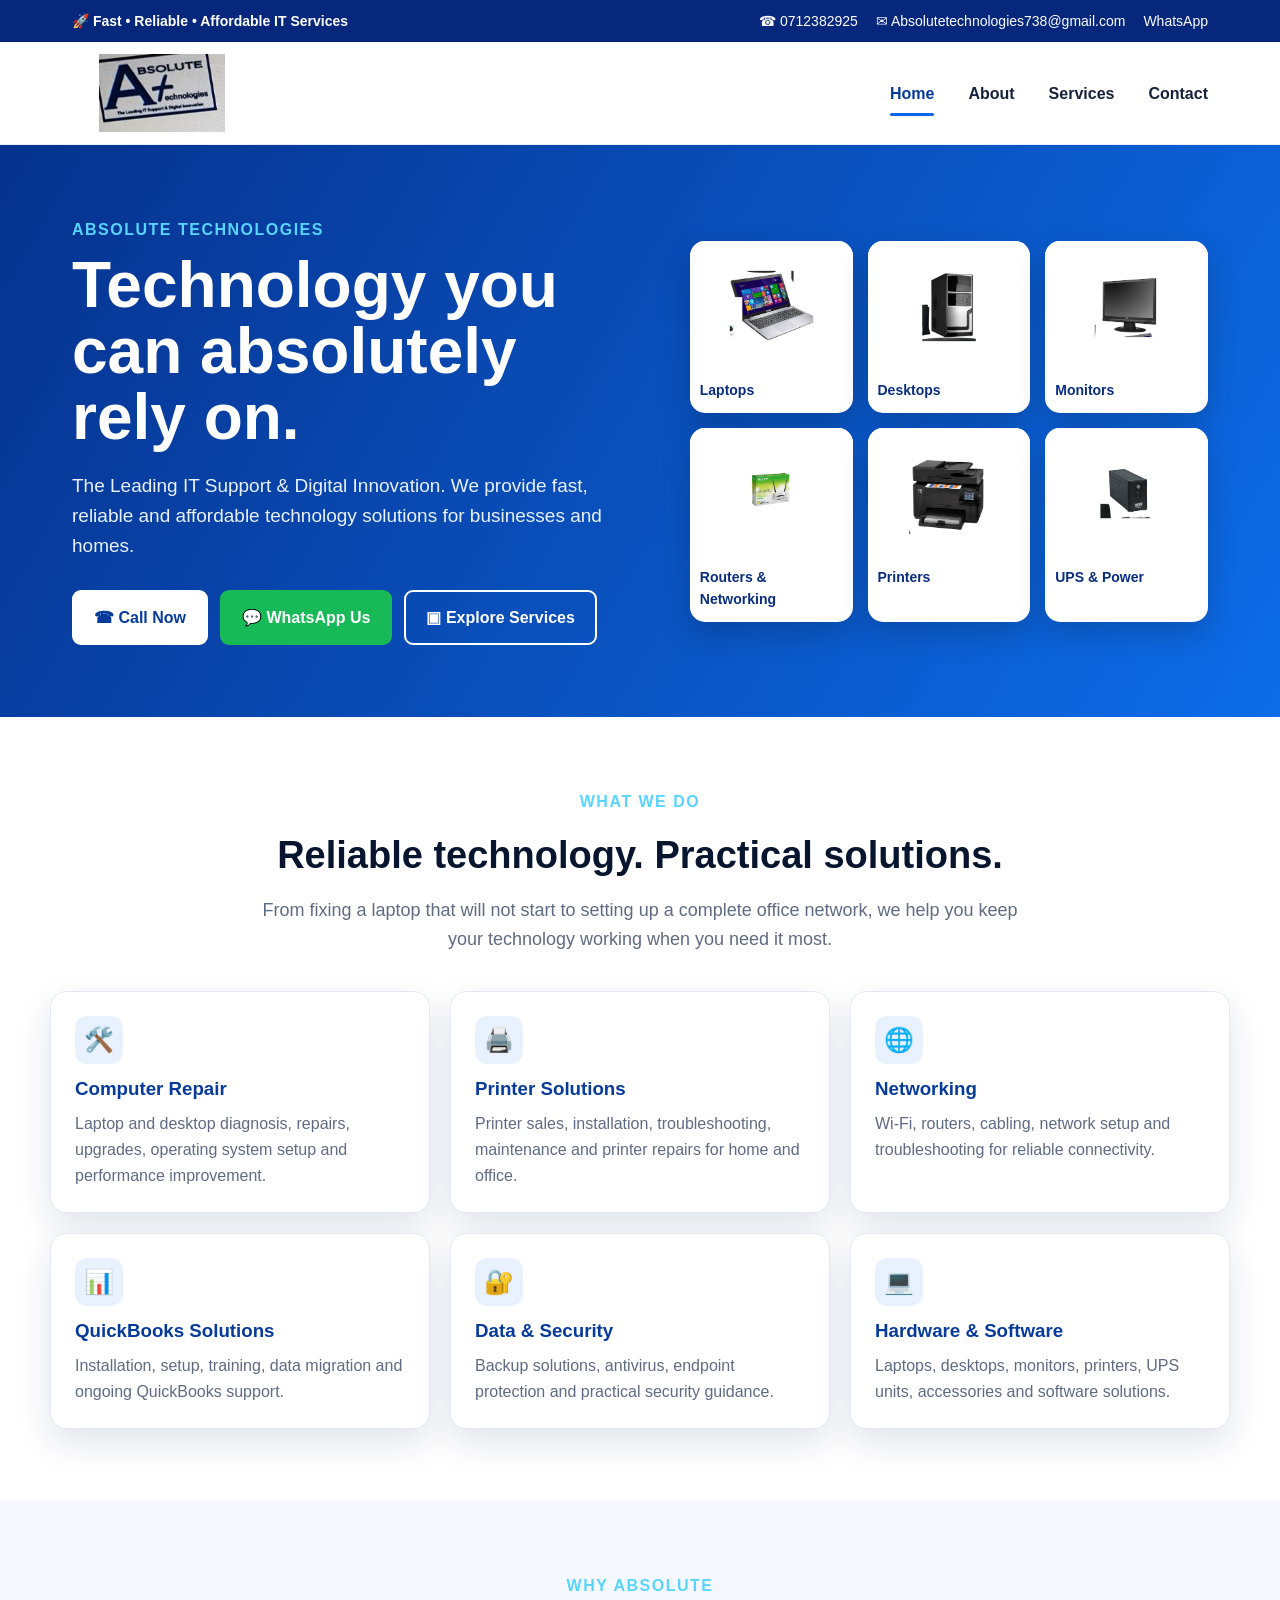
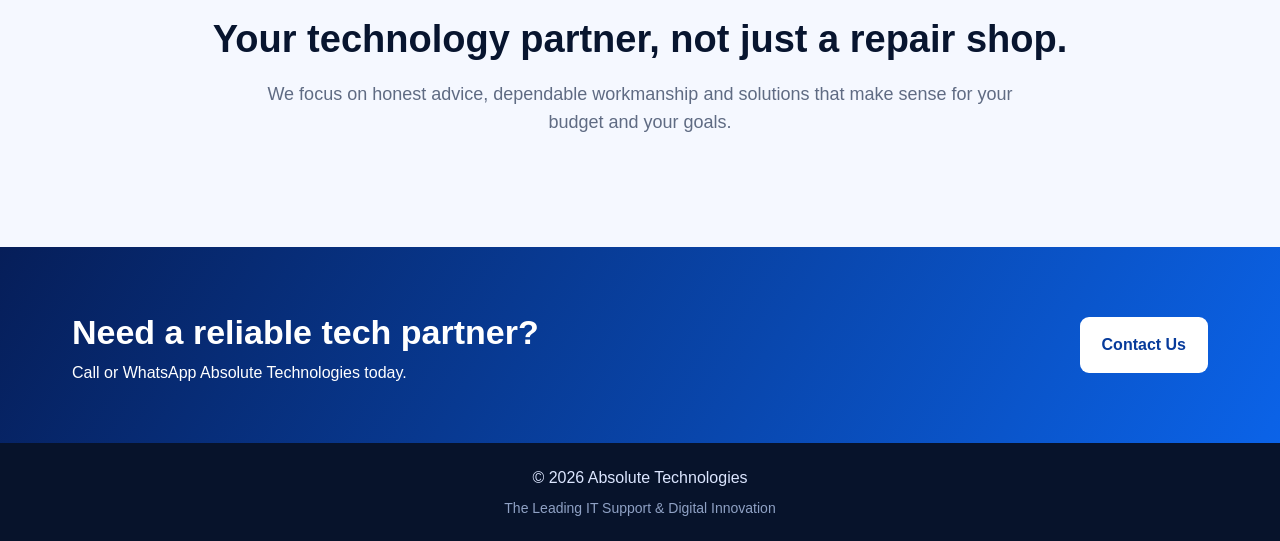
==== commit 98242df5: "Add files via upload" ====
--- a/index.html
+++ b/index.html
@@ -1,69 +1,57 @@
-<!DOCTYPE html>
+<!doctype html>
 <html lang="en">
 <head>
-<meta charset="UTF-8">
-<meta name="viewport" content="width=device-width, initial-scale=1.0">
-<title>Absolute Technologies</title>
+<meta charset="utf-8">
+<meta name="viewport" content="width=device-width,initial-scale=1">
+<title>Absolute Technologies | IT Support & Digital Innovation</title>
+<meta name="description" content="Fast, reliable and affordable IT support, computer hardware, networking, printers, security and QuickBooks solutions from Absolute Technologies.">
 <link rel="stylesheet" href="style.css">
 </head>
 <body>
-
-<div class="topbar">
-  <span>🚀 Fast • Reliable • Affordable IT Services</span>
-  <span><a href="tel:0712382925">☎ 0712382925</a> &nbsp;|&nbsp;
-  <a href="mailto:Absolutetechnologies738@gmail.com">✉ Absolutetechnologies738@gmail.com</a></span>
-</div>
-
-<header>
-  <a href="index.html"><img src="assets/logo.png" class="logo" alt="Absolute Technologies"></a>
-  <nav>
-    <a class="active" href="index.html">Home</a>
-    <a href="about.html">About</a>
-    <a href="services.html">Services</a>
-    <a href="contact.html">Contact</a>
-  </nav>
-</header>
+<div class="topbar"><div class="wrap"><strong>🚀 Fast • Reliable • Affordable IT Services</strong><div class="toplinks"><a href="tel:0712382925">☎ 0712382925</a><a href="mailto:Absolutetechnologies738@gmail.com">✉ Absolutetechnologies738@gmail.com</a><a href="https://wa.me/254712382925" target="_blank">WhatsApp</a></div></div></div>
+<header class="header"><div class="wrap">
+<a href="index.html"><img class="logo" src="assets/logo.jpg" alt="Absolute Technologies logo"></a>
+<button class="menu" onclick="document.querySelector('nav').classList.toggle('show')" aria-label="Open menu">☰</button>
+<nav><a class="active" href="index.html">Home</a><a href="about.html">About</a><a href="services.html">Services</a><a href="contact.html">Contact</a></nav>
+</div></header>
 
 <main>
-<section class="hero">
-  <div class="hero-text">
-    <p class="label">ABSOLUTE TECHNOLOGIES</p>
-    <h1>Technology you can<br>absolutely rely on.</h1>
-    <p>The Leading IT Support & Digital Innovation. We provide fast, reliable and affordable technology solutions for businesses and homes.</p>
-    <div class="buttons">
-      <a class="btn white" href="tel:0712382925">☎ Call Now</a>
-      <a class="btn green" target="_blank" href="https://wa.me/254712382925?text=Hello%20Absolute%20Technologies%2C%20I%20need%20IT%20support.">◉ WhatsApp Us</a>
-      <a class="btn outline" href="services.html">▣ Explore Services</a>
-    </div>
-  </div>
+<section class="hero"><div class="wrap">
+<div>
+<div class="kicker">ABSOLUTE TECHNOLOGIES</div>
+<h1>Technology you can absolutely rely on.</h1>
+<p>The Leading IT Support & Digital Innovation. We provide fast, reliable and affordable technology solutions for businesses and homes.</p>
+<div class="actions">
+<a class="btn btn-light" href="tel:0712382925">☎ Call Now</a>
+<a class="btn btn-green" href="https://wa.me/254712382925" target="_blank">💬 WhatsApp Us</a>
+<a class="btn btn-outline" href="services.html">▣ Explore Services</a>
+</div>
+</div>
+<div class="product-grid">
+<div class="product"><img src="assets/laptop.jpg" alt="Laptop computers"><h3>Laptops</h3></div>
+<div class="product"><img src="assets/desktop.jpg" alt="Desktop computers"><h3>Desktops</h3></div>
+<div class="product"><img src="assets/monitor.jpg" alt="Computer monitors"><h3>Monitors</h3></div>
+<div class="product"><img src="assets/router.jpg" alt="Wi-Fi routers"><h3>Routers & Networking</h3></div>
+<div class="product"><img src="assets/printer.jpg" alt="Office printers"><h3>Printers</h3></div>
+<div class="product"><img src="assets/ups.jpg" alt="UPS power backup"><h3>UPS & Power</h3></div>
+</div>
+</div></section>
 
-  <div class="products">
-    <div><img src="assets/laptop.png" alt="Laptop"></div>
-    <div><img src="assets/desktop.png" alt="Desktop computer"></div>
-    <div><img src="assets/monitor.png" alt="Monitor"></div>
-  </div>
-</section>
+<section class="section"><div class="container">
+<div class="center"><div class="kicker">WHAT WE DO</div><h2 class="section-title">Reliable technology. Practical solutions.</h2><p class="section-lead">From fixing a laptop that will not start to setting up a complete office network, we help you keep your technology working when you need it most.</p></div>
+<div class="service-grid">
+<div class="card"><div class="icon">🛠️</div><h3>Computer Repair</h3><p>Laptop and desktop diagnosis, repairs, upgrades, operating system setup and performance improvement.</p></div>
+<div class="card"><div class="icon">🖨️</div><h3>Printer Solutions</h3><p>Printer sales, installation, troubleshooting, maintenance and printer repairs for home and office.</p></div>
+<div class="card"><div class="icon">🌐</div><h3>Networking</h3><p>Wi-Fi, routers, cabling, network setup and troubleshooting for reliable connectivity.</p></div>
+<div class="card"><div class="icon">📊</div><h3>QuickBooks Solutions</h3><p>Installation, setup, training, data migration and ongoing QuickBooks support.</p></div>
+<div class="card"><div class="icon">🔐</div><h3>Data & Security</h3><p>Backup solutions, antivirus, endpoint protection and practical security guidance.</p></div>
+<div class="card"><div class="icon">💻</div><h3>Hardware & Software</h3><p>Laptops, desktops, monitors, printers, UPS units, accessories and software solutions.</p></div>
+</div>
+</div></section>
 
-<section class="services">
-  <p class="label blue">WHAT WE OFFER</p>
-  <h2>Our Services</h2>
-  <div class="cards">
-    <a href="services.html#support"><b>🎧 IT SUPPORT</b><span>Technical support, maintenance, networking and troubleshooting.</span></a>
-    <a href="services.html#hardware"><b>💻 HARDWARE SALES</b><span>Laptops, desktops, printers, accessories and power solutions.</span></a>
-    <a href="services.html#quickbooks"><b>🟢 QUICKBOOKS</b><span>Sales, installation, setup, training and support.</span></a>
-    <a href="services.html#software"><b>⚙ SOFTWARE</b><span>Operating systems, Office and business software.</span></a>
-    <a href="services.html#security"><b>🛡 DATA & SECURITY</b><span>Backup, cloud storage, antivirus and recovery.</span></a>
-    <a href="services.html#repairs"><b>🛠 REPAIRS</b><span>Computer, laptop and printer repairs and upgrades.</span></a>
-  </div>
-</section>
+<section class="section alt"><div class="container"><div class="center"><div class="kicker">WHY ABSOLUTE</div><h2 class="section-title">Your technology partner, not just a repair shop.</h2><p class="section-lead">We focus on honest advice, dependable workmanship and solutions that make sense for your budget and your goals.</p></div></div></section>
 
-<section class="values">
-  <div><b>QUALITY</b><small>Professional technology solutions.</small></div>
-  <div><b>RELIABILITY</b><small>Fast and dependable support.</small></div>
-  <div><b>INNOVATION</b><small>Solutions built for your growth.</small></div>
-</section>
+<section class="cta"><div class="container"><div><h2>Need a reliable tech partner?</h2><p>Call or WhatsApp Absolute Technologies today.</p></div><a class="btn btn-light" href="contact.html">Contact Us</a></div></section>
 </main>
-
-<footer>© 2026 Absolute Technologies • Fast • Reliable • Affordable IT Services</footer>
-</body>
-</html>
+<footer>© 2026 Absolute Technologies<div class="small">The Leading IT Support & Digital Innovation</div></footer>
+</body></html>
--- a/style.css
+++ b/style.css
@@ -1,11 +1,95 @@
-*{box-sizing:border-box}body{margin:0;font-family:Arial,sans-serif;color:#14254b}a{text-decoration:none;color:inherit}
-.topbar{background:#08257e;color:#fff;padding:11px 5%;display:flex;justify-content:space-between;font-size:14px;font-weight:bold}.topbar a{color:#fff}
-header{height:115px;background:#fff;display:flex;align-items:center;justify-content:space-between;padding:12px 8%;box-shadow:0 1px 5px #ddd}.logo{width:185px;height:90px;object-fit:contain}
-nav{display:flex;gap:38px;font-weight:bold}nav a{padding:12px 3px}nav a:hover,nav .active{color:#0b4fc4;border-bottom:3px solid #0b4fc4}
-.hero{min-height:440px;background:linear-gradient(120deg,#0638a8,#0874ee);color:#fff;display:flex;align-items:center;justify-content:space-between;padding:55px 7%;gap:35px}.hero-text{max-width:530px}.label{font-weight:800;letter-spacing:1px;color:#20d6ff}.hero h1{font-size:48px;line-height:1.05;margin:12px 0 20px}.hero-text>p:not(.label){font-size:17px;line-height:1.6;max-width:500px}.buttons{display:flex;gap:10px;flex-wrap:wrap;margin-top:25px}.btn{padding:13px 19px;border-radius:8px;font-weight:bold;display:inline-block}.white{background:#fff;color:#17458f}.green{background:#16d56b;color:#fff}.outline{border:2px solid #fff;color:#fff}
-.products{display:flex;gap:12px;align-items:center;justify-content:center;flex:1;max-width:520px}.products div{width:31%;height:230px;border:2px solid rgba(255,255,255,.85);border-radius:12px;background:rgba(255,255,255,.08);display:flex;align-items:center;justify-content:center}.products img{width:100%;height:100%;object-fit:contain;padding:12px}
-.services{text-align:center;padding:55px 7%;background:#fff}.blue{color:#0755bd;margin-bottom:5px}.services h2{font-size:32px;margin:5px 0 30px}.cards{display:grid;grid-template-columns:repeat(3,1fr);gap:18px;max-width:1100px;margin:auto}.cards a{padding:24px;text-align:left;border-radius:12px;background:#f7f9fd;box-shadow:0 3px 12px #dce2ee;border-top:4px solid #0b55bd}.cards b{display:block;color:#0b4095;margin-bottom:10px}.cards span{display:block;line-height:1.5;color:#555}
-.values{background:#06205d;color:#fff;display:flex;justify-content:center;gap:80px;padding:28px 7%;text-align:center}.values div{display:flex;flex-direction:column;gap:6px}.values small{color:#d5e2ff}
-footer{background:#020b20;color:#fff;text-align:center;padding:20px;font-size:14px}
-@media(max-width:850px){.topbar{flex-direction:column;gap:6px;text-align:center}header{height:auto;flex-direction:column;gap:12px}nav{gap:20px;flex-wrap:wrap;justify-content:center}.hero{flex-direction:column;text-align:center;padding:45px 5%}.hero h1{font-size:38px}.hero-text>p:not(.label){margin:auto}.buttons{justify-content:center}.products{width:100%}.products div{height:180px}.cards{grid-template-columns:1fr 1fr}.values{gap:30px}}
-@media(max-width:560px){.logo{width:160px;height:75px}nav{gap:14px;font-size:14px}.products{gap:6px}.products div{height:130px}.products img{padding:5px}.cards{grid-template-columns:1fr}.values{flex-direction:column;gap:20px}.hero h1{font-size:34px}}
+
+:root{
+  --blue:#073b9b;
+  --blue2:#0b63e8;
+  --dark:#08152f;
+  --light:#f5f8ff;
+  --text:#16213b;
+  --muted:#5f6b83;
+  --white:#fff;
+  --green:#18b957;
+  --shadow:0 14px 35px rgba(5,35,90,.12);
+}
+*{box-sizing:border-box;margin:0;padding:0}
+html{scroll-behavior:smooth}
+body{font-family:Arial,Helvetica,sans-serif;color:var(--text);background:#fff;line-height:1.6}
+a{text-decoration:none;color:inherit}
+img{max-width:100%;display:block}
+.topbar{background:#06277c;color:#fff;font-size:14px}
+.topbar .wrap{max-width:1180px;margin:auto;padding:10px 22px;display:flex;justify-content:space-between;gap:18px;align-items:center}
+.toplinks{display:flex;gap:18px;flex-wrap:wrap}
+.header{background:#fff;border-bottom:1px solid #e9edf5;position:sticky;top:0;z-index:20}
+.header .wrap{max-width:1180px;margin:auto;min-height:100px;padding:12px 22px;display:flex;align-items:center;justify-content:space-between;gap:30px}
+.logo{width:180px;height:78px;object-fit:contain;object-position:center;background:#fff}
+nav{display:flex;align-items:center;gap:34px;font-weight:700}
+nav a{padding:10px 0;position:relative}
+nav a.active,nav a:hover{color:var(--blue)}
+nav a.active:after{content:"";position:absolute;height:3px;background:var(--blue2);left:0;right:0;bottom:0;border-radius:4px}
+.menu{display:none;border:0;background:none;font-size:28px;color:var(--dark)}
+.hero{background:linear-gradient(120deg,#06328e,#0d6ce8);color:#fff}
+.hero .wrap{max-width:1180px;margin:auto;padding:72px 22px;display:grid;grid-template-columns:1.05fr .95fr;gap:45px;align-items:center}
+.kicker{font-weight:800;letter-spacing:1.5px;color:#58d5ff;text-transform:uppercase;margin-bottom:10px}
+.hero h1{font-size:clamp(42px,5vw,68px);line-height:1.03;max-width:650px;margin-bottom:20px}
+.hero p{font-size:19px;max-width:610px;color:#eaf2ff;margin-bottom:28px}
+.actions{display:flex;gap:12px;flex-wrap:wrap}
+.btn{display:inline-flex;align-items:center;justify-content:center;padding:13px 20px;border-radius:9px;font-weight:800;border:2px solid transparent}
+.btn-light{background:#fff;color:#073b9b}
+.btn-green{background:var(--green);color:#fff}
+.btn-outline{border-color:#fff;color:#fff}
+.product-grid{display:grid;grid-template-columns:repeat(3,1fr);gap:15px}
+.product{background:#fff;border-radius:15px;overflow:hidden;box-shadow:0 12px 30px rgba(0,0,0,.18);min-height:170px}
+.product img{width:100%;height:130px;object-fit:contain;background:#fff;padding:8px}
+.product h3{font-size:14px;padding:8px 10px 11px;color:#092e7e}
+.section{padding:72px 22px}
+.section.alt{background:var(--light)}
+.container{max-width:1180px;margin:auto}
+.center{text-align:center}
+.section-title{font-size:38px;margin-bottom:10px;color:var(--dark)}
+.section-lead{max-width:760px;margin:0 auto 38px;color:var(--muted);font-size:18px}
+.service-grid{display:grid;grid-template-columns:repeat(3,1fr);gap:20px}
+.card{background:#fff;border:1px solid #e4eaf4;border-radius:16px;padding:24px;box-shadow:var(--shadow)}
+.card h3{margin:10px 0 7px;color:var(--blue)}
+.card p{color:var(--muted)}
+.icon{width:48px;height:48px;border-radius:12px;background:#e9f1ff;display:grid;place-items:center;font-size:24px}
+.cta{background:linear-gradient(120deg,#061e59,#0b63e8);color:#fff}
+.cta .container{padding:58px 22px;display:flex;align-items:center;justify-content:space-between;gap:30px}
+.cta h2{font-size:34px}
+.page-hero{background:linear-gradient(120deg,#061e59,#0b63e8);color:#fff;padding:58px 22px}
+.page-hero .container{max-width:1180px}
+.page-hero h1{font-size:48px;margin-bottom:8px}
+.page-hero p{font-size:18px;color:#dfeaff;max-width:720px}
+.about-box{display:grid;grid-template-columns:1fr 1fr;gap:35px;align-items:center}
+.about-box h2{font-size:34px;margin-bottom:15px}
+.about-box p{color:var(--muted);margin-bottom:15px}
+.checks{display:grid;gap:10px;margin-top:18px}
+.check{font-weight:700}
+.check span{color:var(--green);margin-right:8px}
+.service-list{margin-top:14px;padding-left:20px;color:var(--muted)}
+.contact-grid{display:grid;grid-template-columns:1fr 1fr;gap:25px}
+.contact-card{padding:28px;border:1px solid #e3e9f4;border-radius:18px;box-shadow:var(--shadow)}
+.contact-card h3{margin-bottom:8px;color:var(--blue)}
+.contact-card p{color:var(--muted);margin-bottom:14px}
+.contact-actions{display:flex;gap:10px;flex-wrap:wrap}
+footer{background:#07132b;color:#dce6ff;text-align:center;padding:22px}
+.small{font-size:14px;color:#8fa1c4;margin-top:6px}
+@media(max-width:850px){
+  .topbar .wrap{justify-content:center}
+  .header .wrap{min-height:82px}
+  nav{display:none;position:absolute;top:82px;left:0;right:0;background:#fff;padding:15px 22px;flex-direction:column;gap:0;box-shadow:0 12px 25px rgba(0,0,0,.12)}
+  nav.show{display:flex}
+  nav a{width:100%;text-align:center}
+  .menu{display:block}
+  .hero .wrap,.about-box,.contact-grid{grid-template-columns:1fr}
+  .hero .wrap{padding:52px 22px}
+  .service-grid{grid-template-columns:1fr 1fr}
+  .cta .container{flex-direction:column;align-items:flex-start}
+}
+@media(max-width:560px){
+  .logo{width:150px;height:66px}
+  .hero h1{font-size:42px}
+  .hero p{font-size:17px}
+  .product-grid{grid-template-columns:repeat(2,1fr)}
+  .product img{height:105px}
+  .service-grid{grid-template-columns:1fr}
+  .page-hero h1{font-size:38px}
+}
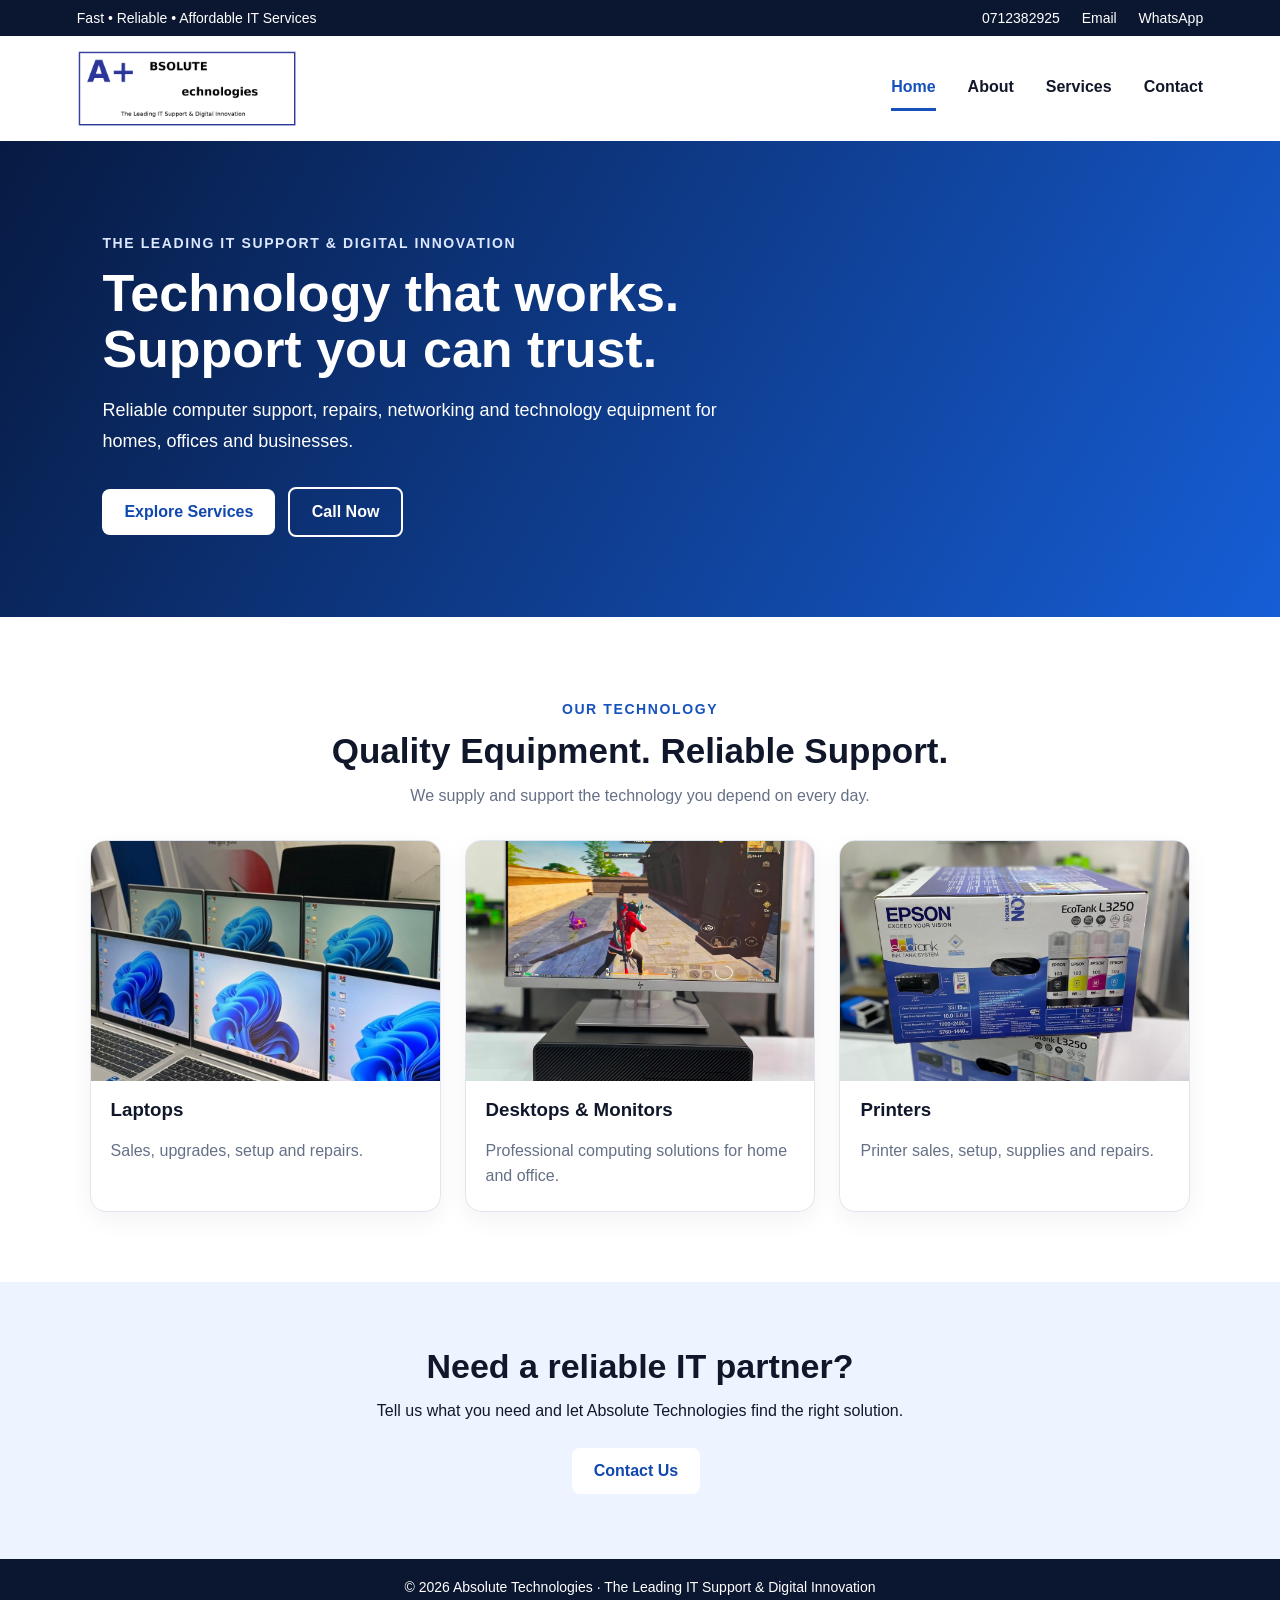
==== commit ff295aff: "Add files via upload" ====
--- a/index.html
+++ b/index.html
@@ -1,57 +1,76 @@
-<!doctype html>
+<!DOCTYPE html>
 <html lang="en">
 <head>
-<meta charset="utf-8">
-<meta name="viewport" content="width=device-width,initial-scale=1">
+<meta charset="UTF-8">
+<meta name="viewport" content="width=device-width, initial-scale=1.0">
 <title>Absolute Technologies | IT Support & Digital Innovation</title>
-<meta name="description" content="Fast, reliable and affordable IT support, computer hardware, networking, printers, security and QuickBooks solutions from Absolute Technologies.">
 <link rel="stylesheet" href="style.css">
 </head>
 <body>
-<div class="topbar"><div class="wrap"><strong>🚀 Fast • Reliable • Affordable IT Services</strong><div class="toplinks"><a href="tel:0712382925">☎ 0712382925</a><a href="mailto:Absolutetechnologies738@gmail.com">✉ Absolutetechnologies738@gmail.com</a><a href="https://wa.me/254712382925" target="_blank">WhatsApp</a></div></div></div>
-<header class="header"><div class="wrap">
-<a href="index.html"><img class="logo" src="assets/logo.jpg" alt="Absolute Technologies logo"></a>
-<button class="menu" onclick="document.querySelector('nav').classList.toggle('show')" aria-label="Open menu">☰</button>
-<nav><a class="active" href="index.html">Home</a><a href="about.html">About</a><a href="services.html">Services</a><a href="contact.html">Contact</a></nav>
-</div></header>
 
-<main>
-<section class="hero"><div class="wrap">
-<div>
-<div class="kicker">ABSOLUTE TECHNOLOGIES</div>
-<h1>Technology you can absolutely rely on.</h1>
-<p>The Leading IT Support & Digital Innovation. We provide fast, reliable and affordable technology solutions for businesses and homes.</p>
-<div class="actions">
-<a class="btn btn-light" href="tel:0712382925">☎ Call Now</a>
-<a class="btn btn-green" href="https://wa.me/254712382925" target="_blank">💬 WhatsApp Us</a>
-<a class="btn btn-outline" href="services.html">▣ Explore Services</a>
-</div>
-</div>
-<div class="product-grid">
-<div class="product"><img src="assets/laptop.jpg" alt="Laptop computers"><h3>Laptops</h3></div>
-<div class="product"><img src="assets/desktop.jpg" alt="Desktop computers"><h3>Desktops</h3></div>
-<div class="product"><img src="assets/monitor.jpg" alt="Computer monitors"><h3>Monitors</h3></div>
-<div class="product"><img src="assets/router.jpg" alt="Wi-Fi routers"><h3>Routers & Networking</h3></div>
-<div class="product"><img src="assets/printer.jpg" alt="Office printers"><h3>Printers</h3></div>
-<div class="product"><img src="assets/ups.jpg" alt="UPS power backup"><h3>UPS & Power</h3></div>
-</div>
-</div></section>
+<header>
+  <div class="topbar">
+    <span>Fast • Reliable • Affordable IT Services</span>
+    <div>
+      <a href="tel:0712382925">0712382925</a>
+      <a href="mailto:Absolutetechnologies738@gmail.com">Email</a>
+      <a href="https://wa.me/254712382925" target="_blank">WhatsApp</a>
+    </div>
+  </div>
 
-<section class="section"><div class="container">
-<div class="center"><div class="kicker">WHAT WE DO</div><h2 class="section-title">Reliable technology. Practical solutions.</h2><p class="section-lead">From fixing a laptop that will not start to setting up a complete office network, we help you keep your technology working when you need it most.</p></div>
-<div class="service-grid">
-<div class="card"><div class="icon">🛠️</div><h3>Computer Repair</h3><p>Laptop and desktop diagnosis, repairs, upgrades, operating system setup and performance improvement.</p></div>
-<div class="card"><div class="icon">🖨️</div><h3>Printer Solutions</h3><p>Printer sales, installation, troubleshooting, maintenance and printer repairs for home and office.</p></div>
-<div class="card"><div class="icon">🌐</div><h3>Networking</h3><p>Wi-Fi, routers, cabling, network setup and troubleshooting for reliable connectivity.</p></div>
-<div class="card"><div class="icon">📊</div><h3>QuickBooks Solutions</h3><p>Installation, setup, training, data migration and ongoing QuickBooks support.</p></div>
-<div class="card"><div class="icon">🔐</div><h3>Data & Security</h3><p>Backup solutions, antivirus, endpoint protection and practical security guidance.</p></div>
-<div class="card"><div class="icon">💻</div><h3>Hardware & Software</h3><p>Laptops, desktops, monitors, printers, UPS units, accessories and software solutions.</p></div>
-</div>
-</div></section>
+  <div class="nav">
+    <a href="index.html"><img src="assets/logo.png" alt="Absolute Technologies"></a>
+    <nav>
+      <a class="active" href="index.html">Home</a>
+      <a href="about.html">About</a>
+      <a href="services.html">Services</a>
+      <a href="contact.html">Contact</a>
+    </nav>
+  </div>
+</header>
 
-<section class="section alt"><div class="container"><div class="center"><div class="kicker">WHY ABSOLUTE</div><h2 class="section-title">Your technology partner, not just a repair shop.</h2><p class="section-lead">We focus on honest advice, dependable workmanship and solutions that make sense for your budget and your goals.</p></div></div></section>
+<section class="hero">
+  <div class="hero-text">
+    <p class="eyebrow">THE LEADING IT SUPPORT & DIGITAL INNOVATION</p>
+    <h1>Technology that works.<br><strong>Support you can trust.</strong></h1>
+    <p>Reliable computer support, repairs, networking and technology equipment for homes, offices and businesses.</p>
+    <a class="button" href="services.html">Explore Services</a>
+    <a class="button light" href="tel:0712382925">Call Now</a>
+  </div>
+</section>
 
-<section class="cta"><div class="container"><div><h2>Need a reliable tech partner?</h2><p>Call or WhatsApp Absolute Technologies today.</p></div><a class="btn btn-light" href="contact.html">Contact Us</a></div></section>
-</main>
-<footer>© 2026 Absolute Technologies<div class="small">The Leading IT Support & Digital Innovation</div></footer>
-</body></html>+<section class="products">
+  <p class="eyebrow">OUR TECHNOLOGY</p>
+  <h2>Quality Equipment. Reliable Support.</h2>
+  <p class="intro">We supply and support the technology you depend on every day.</p>
+
+  <div class="cards">
+    <article>
+      <img src="assets/laptops.jpg" alt="Laptops">
+      <h3>Laptops</h3>
+      <p>Sales, upgrades, setup and repairs.</p>
+    </article>
+
+    <article>
+      <img src="assets/desktop-monitor.jpg" alt="Desktop computer and monitor">
+      <h3>Desktops & Monitors</h3>
+      <p>Professional computing solutions for home and office.</p>
+    </article>
+
+    <article>
+      <img src="assets/printer.jpg" alt="Epson printer">
+      <h3>Printers</h3>
+      <p>Printer sales, setup, supplies and repairs.</p>
+    </article>
+  </div>
+</section>
+
+<section class="cta">
+  <h2>Need a reliable IT partner?</h2>
+  <p>Tell us what you need and let Absolute Technologies find the right solution.</p>
+  <a class="button" href="contact.html">Contact Us</a>
+</section>
+
+<footer>© 2026 Absolute Technologies · The Leading IT Support & Digital Innovation</footer>
+</body>
+</html>
--- a/style.css
+++ b/style.css
@@ -1,95 +1,55 @@
-
-:root{
-  --blue:#073b9b;
-  --blue2:#0b63e8;
-  --dark:#08152f;
-  --light:#f5f8ff;
-  --text:#16213b;
-  --muted:#5f6b83;
-  --white:#fff;
-  --green:#18b957;
-  --shadow:0 14px 35px rgba(5,35,90,.12);
+*{box-sizing:border-box}
+body{margin:0;font-family:Arial,Helvetica,sans-serif;color:#10172b;background:#fff}
+a{text-decoration:none}
+.topbar{background:#0b1630;color:#fff;padding:10px 6%;display:flex;justify-content:space-between;font-size:14px}
+.topbar a{color:#fff;margin-left:18px}
+.nav{min-height:105px;padding:12px 6%;display:flex;align-items:center;justify-content:space-between;background:#fff}
+.nav img{width:220px;max-width:42vw;display:block}
+.nav nav{display:flex;gap:32px;font-weight:700}
+.nav nav a{color:#12182a;padding:12px 0;border-bottom:3px solid transparent}
+.nav nav a.active{color:#1650bb;border-color:#1650bb}
+.hero{min-height:470px;padding:80px 8%;display:flex;align-items:center;background:linear-gradient(120deg,#071a42,#165ed6);color:#fff}
+.hero-text{max-width:760px}
+.eyebrow{font-size:14px;font-weight:800;letter-spacing:1.6px;color:#1853bd}
+.hero .eyebrow{color:#dce8ff}
+.hero h1{font-size:52px;line-height:1.08;margin:14px 0}
+.hero p:not(.eyebrow){font-size:18px;line-height:1.7;max-width:650px}
+.button{display:inline-block;background:#fff;color:#1048ae;padding:14px 22px;border-radius:8px;font-weight:800;margin:12px 8px 0 0}
+.button.light{background:transparent;color:#fff;border:2px solid #fff}
+.products{padding:70px 7%;text-align:center}
+.products h2{font-size:35px;margin:8px 0}
+.intro{color:#657086}
+.cards{display:grid;grid-template-columns:repeat(3,1fr);gap:24px;margin-top:35px}
+.cards article{border:1px solid #e0e6ef;border-radius:16px;overflow:hidden;text-align:left;background:#fff;box-shadow:0 8px 24px #0000000d}
+.cards img{width:100%;height:240px;object-fit:cover;display:block}
+.cards h3,.cards p{margin-left:20px;margin-right:20px}
+.cards h3{margin-top:18px}
+.cards p{color:#657086;line-height:1.55;margin-bottom:22px}
+.cta{padding:65px 7%;background:#edf4ff;text-align:center}
+.cta h2{font-size:34px;margin:0 0 10px}
+.page{max-width:1000px;margin:auto;padding:75px 7%;min-height:600px}
+.page h1{font-size:46px;line-height:1.15;margin:8px 0 24px}
+.page .large{font-size:21px;line-height:1.65}
+.page>p:not(.eyebrow){line-height:1.8;color:#4d586c}
+.values{display:grid;grid-template-columns:repeat(3,1fr);gap:20px;margin-top:35px}
+.values>div{padding:25px;border:1px solid #e0e6ef;border-radius:14px}
+.values h3{color:#1550b7}
+.service-banner{padding:65px 7%;background:#1053c8;color:#fff}
+.service-banner .eyebrow{color:#dce8ff}
+.service-banner h1{font-size:48px;margin:8px 0}
+.service-banner p:last-child{font-size:18px}
+.service-grid{padding:55px 7%;display:grid;grid-template-columns:repeat(3,1fr);gap:20px}
+.service-grid>div{padding:25px;border:1px solid #e0e6ef;border-radius:14px;box-shadow:0 6px 20px #0000000b}
+.service-grid h3{color:#1550b7}
+.service-grid p{color:#5a6476;line-height:1.6}
+.contact-card{display:block;padding:25px;margin:15px 0;border:1px solid #e0e6ef;border-radius:14px;color:#17223a;font-size:18px}
+.contact-card strong{color:#1550b7}
+footer{background:#0b1630;color:#fff;text-align:center;padding:20px;font-size:14px}
+@media(max-width:800px){
+.topbar{display:block}.topbar div{margin-top:6px}.topbar a{margin-left:0;margin-right:14px}
+.nav{flex-direction:column;gap:12px}.nav nav{gap:18px;font-size:14px}
+.hero{padding:65px 7%}.hero h1{font-size:38px}
+.cards,.values,.service-grid{grid-template-columns:1fr}
+.page h1{font-size:36px}.service-banner h1{font-size:38px}
+.cards img{height:230px}
 }
-*{box-sizing:border-box;margin:0;padding:0}
-html{scroll-behavior:smooth}
-body{font-family:Arial,Helvetica,sans-serif;color:var(--text);background:#fff;line-height:1.6}
-a{text-decoration:none;color:inherit}
-img{max-width:100%;display:block}
-.topbar{background:#06277c;color:#fff;font-size:14px}
-.topbar .wrap{max-width:1180px;margin:auto;padding:10px 22px;display:flex;justify-content:space-between;gap:18px;align-items:center}
-.toplinks{display:flex;gap:18px;flex-wrap:wrap}
-.header{background:#fff;border-bottom:1px solid #e9edf5;position:sticky;top:0;z-index:20}
-.header .wrap{max-width:1180px;margin:auto;min-height:100px;padding:12px 22px;display:flex;align-items:center;justify-content:space-between;gap:30px}
-.logo{width:180px;height:78px;object-fit:contain;object-position:center;background:#fff}
-nav{display:flex;align-items:center;gap:34px;font-weight:700}
-nav a{padding:10px 0;position:relative}
-nav a.active,nav a:hover{color:var(--blue)}
-nav a.active:after{content:"";position:absolute;height:3px;background:var(--blue2);left:0;right:0;bottom:0;border-radius:4px}
-.menu{display:none;border:0;background:none;font-size:28px;color:var(--dark)}
-.hero{background:linear-gradient(120deg,#06328e,#0d6ce8);color:#fff}
-.hero .wrap{max-width:1180px;margin:auto;padding:72px 22px;display:grid;grid-template-columns:1.05fr .95fr;gap:45px;align-items:center}
-.kicker{font-weight:800;letter-spacing:1.5px;color:#58d5ff;text-transform:uppercase;margin-bottom:10px}
-.hero h1{font-size:clamp(42px,5vw,68px);line-height:1.03;max-width:650px;margin-bottom:20px}
-.hero p{font-size:19px;max-width:610px;color:#eaf2ff;margin-bottom:28px}
-.actions{display:flex;gap:12px;flex-wrap:wrap}
-.btn{display:inline-flex;align-items:center;justify-content:center;padding:13px 20px;border-radius:9px;font-weight:800;border:2px solid transparent}
-.btn-light{background:#fff;color:#073b9b}
-.btn-green{background:var(--green);color:#fff}
-.btn-outline{border-color:#fff;color:#fff}
-.product-grid{display:grid;grid-template-columns:repeat(3,1fr);gap:15px}
-.product{background:#fff;border-radius:15px;overflow:hidden;box-shadow:0 12px 30px rgba(0,0,0,.18);min-height:170px}
-.product img{width:100%;height:130px;object-fit:contain;background:#fff;padding:8px}
-.product h3{font-size:14px;padding:8px 10px 11px;color:#092e7e}
-.section{padding:72px 22px}
-.section.alt{background:var(--light)}
-.container{max-width:1180px;margin:auto}
-.center{text-align:center}
-.section-title{font-size:38px;margin-bottom:10px;color:var(--dark)}
-.section-lead{max-width:760px;margin:0 auto 38px;color:var(--muted);font-size:18px}
-.service-grid{display:grid;grid-template-columns:repeat(3,1fr);gap:20px}
-.card{background:#fff;border:1px solid #e4eaf4;border-radius:16px;padding:24px;box-shadow:var(--shadow)}
-.card h3{margin:10px 0 7px;color:var(--blue)}
-.card p{color:var(--muted)}
-.icon{width:48px;height:48px;border-radius:12px;background:#e9f1ff;display:grid;place-items:center;font-size:24px}
-.cta{background:linear-gradient(120deg,#061e59,#0b63e8);color:#fff}
-.cta .container{padding:58px 22px;display:flex;align-items:center;justify-content:space-between;gap:30px}
-.cta h2{font-size:34px}
-.page-hero{background:linear-gradient(120deg,#061e59,#0b63e8);color:#fff;padding:58px 22px}
-.page-hero .container{max-width:1180px}
-.page-hero h1{font-size:48px;margin-bottom:8px}
-.page-hero p{font-size:18px;color:#dfeaff;max-width:720px}
-.about-box{display:grid;grid-template-columns:1fr 1fr;gap:35px;align-items:center}
-.about-box h2{font-size:34px;margin-bottom:15px}
-.about-box p{color:var(--muted);margin-bottom:15px}
-.checks{display:grid;gap:10px;margin-top:18px}
-.check{font-weight:700}
-.check span{color:var(--green);margin-right:8px}
-.service-list{margin-top:14px;padding-left:20px;color:var(--muted)}
-.contact-grid{display:grid;grid-template-columns:1fr 1fr;gap:25px}
-.contact-card{padding:28px;border:1px solid #e3e9f4;border-radius:18px;box-shadow:var(--shadow)}
-.contact-card h3{margin-bottom:8px;color:var(--blue)}
-.contact-card p{color:var(--muted);margin-bottom:14px}
-.contact-actions{display:flex;gap:10px;flex-wrap:wrap}
-footer{background:#07132b;color:#dce6ff;text-align:center;padding:22px}
-.small{font-size:14px;color:#8fa1c4;margin-top:6px}
-@media(max-width:850px){
-  .topbar .wrap{justify-content:center}
-  .header .wrap{min-height:82px}
-  nav{display:none;position:absolute;top:82px;left:0;right:0;background:#fff;padding:15px 22px;flex-direction:column;gap:0;box-shadow:0 12px 25px rgba(0,0,0,.12)}
-  nav.show{display:flex}
-  nav a{width:100%;text-align:center}
-  .menu{display:block}
-  .hero .wrap,.about-box,.contact-grid{grid-template-columns:1fr}
-  .hero .wrap{padding:52px 22px}
-  .service-grid{grid-template-columns:1fr 1fr}
-  .cta .container{flex-direction:column;align-items:flex-start}
-}
-@media(max-width:560px){
-  .logo{width:150px;height:66px}
-  .hero h1{font-size:42px}
-  .hero p{font-size:17px}
-  .product-grid{grid-template-columns:repeat(2,1fr)}
-  .product img{height:105px}
-  .service-grid{grid-template-columns:1fr}
-  .page-hero h1{font-size:38px}
-}
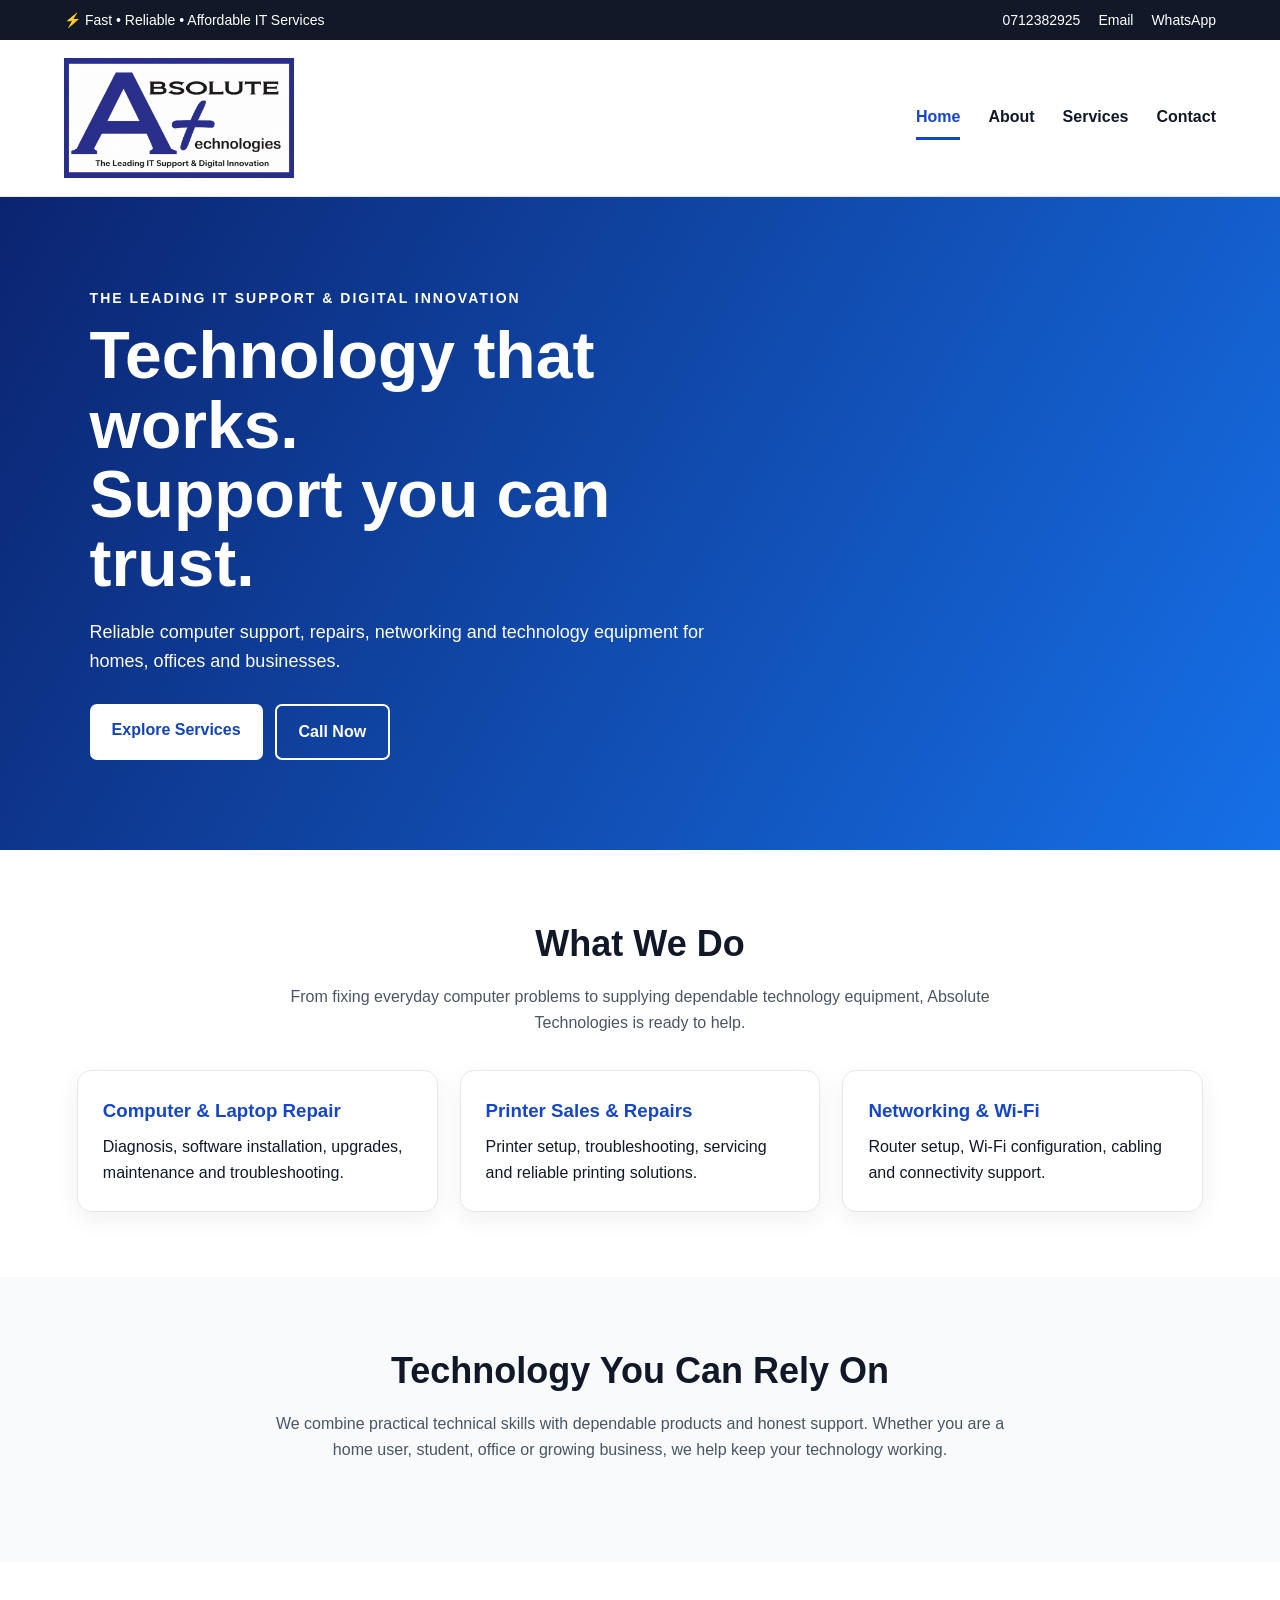
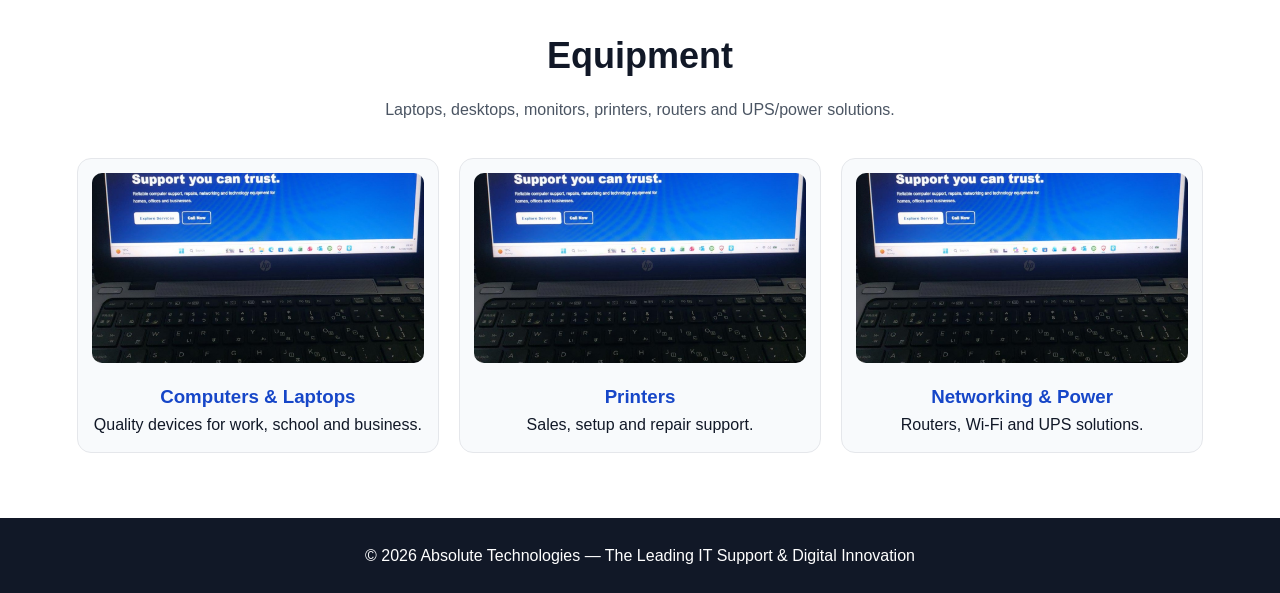
==== commit 29db7c7c: "Add files via upload" ====
--- a/index.html
+++ b/index.html
@@ -1,76 +1,38 @@
 <!DOCTYPE html>
-<html lang="en">
-<head>
-<meta charset="UTF-8">
-<meta name="viewport" content="width=device-width, initial-scale=1.0">
-<title>Absolute Technologies | IT Support & Digital Innovation</title>
-<link rel="stylesheet" href="style.css">
-</head>
+<html lang="en"><head><meta charset="UTF-8"><meta name="viewport" content="width=device-width,initial-scale=1.0">
+<title>Home | Absolute Technologies</title><link rel="stylesheet" href="style.css"></head>
 <body>
-
-<header>
-  <div class="topbar">
-    <span>Fast • Reliable • Affordable IT Services</span>
-    <div>
-      <a href="tel:0712382925">0712382925</a>
-      <a href="mailto:Absolutetechnologies738@gmail.com">Email</a>
-      <a href="https://wa.me/254712382925" target="_blank">WhatsApp</a>
-    </div>
-  </div>
-
-  <div class="nav">
-    <a href="index.html"><img src="assets/logo.png" alt="Absolute Technologies"></a>
-    <nav>
-      <a class="active" href="index.html">Home</a>
-      <a href="about.html">About</a>
-      <a href="services.html">Services</a>
-      <a href="contact.html">Contact</a>
-    </nav>
-  </div>
+<div class="top"><span>⚡ Fast • Reliable • Affordable IT Services</span><span><a href="tel:0712382925">0712382925</a><a href="mailto:Absolutetechnologies738@gmail.com">Email</a><a href="https://wa.me/254712382925" target="_blank">WhatsApp</a></span></div>
+<header class="header">
+<a href="index.html"><img class="logo" src="assets/logo.png" alt="Absolute Technologies logo"></a>
+<nav>
+<a class="active" href="index.html">Home</a>
+<a class="" href="about.html">About</a>
+<a class="" href="services.html">Services</a>
+<a class="" href="contact.html">Contact</a>
+</nav>
 </header>
 
-<section class="hero">
-  <div class="hero-text">
-    <p class="eyebrow">THE LEADING IT SUPPORT & DIGITAL INNOVATION</p>
-    <h1>Technology that works.<br><strong>Support you can trust.</strong></h1>
-    <p>Reliable computer support, repairs, networking and technology equipment for homes, offices and businesses.</p>
-    <a class="button" href="services.html">Explore Services</a>
-    <a class="button light" href="tel:0712382925">Call Now</a>
-  </div>
-</section>
+<section class="hero"><div class="hero-content">
+<div class="kicker">The Leading IT Support &amp; Digital Innovation</div>
+<h1>Technology that works.<br>Support you can trust.</h1>
+<p>Reliable computer support, repairs, networking and technology equipment for homes, offices and businesses.</p>
+<div class="btns"><a class="btn" href="services.html">Explore Services</a><a class="btn alt" href="tel:0712382925">Call Now</a></div>
+</div></section>
+<section class="section">
+<h2>What We Do</h2><p class="lead">From fixing everyday computer problems to supplying dependable technology equipment, Absolute Technologies is ready to help.</p>
+<div class="cards">
+<div class="card"><h3>Computer &amp; Laptop Repair</h3><p>Diagnosis, software installation, upgrades, maintenance and troubleshooting.</p></div>
+<div class="card"><h3>Printer Sales &amp; Repairs</h3><p>Printer setup, troubleshooting, servicing and reliable printing solutions.</p></div>
+<div class="card"><h3>Networking &amp; Wi-Fi</h3><p>Router setup, Wi-Fi configuration, cabling and connectivity support.</p></div>
+</div></section>
+<section class="section about"><h2>Technology You Can Rely On</h2><p class="lead">We combine practical technical skills with dependable products and honest support. Whether you are a home user, student, office or growing business, we help keep your technology working.</p></section>
+<section class="section"><h2>Equipment</h2><p class="lead">Laptops, desktops, monitors, printers, routers and UPS/power solutions.</p>
+<div class="product-grid">
+<div class="product"><img src="assets/equipment.jpg" alt="Technology equipment"><h3>Computers &amp; Laptops</h3><p>Quality devices for work, school and business.</p></div>
+<div class="product"><img src="assets/equipment.jpg" alt="Technology equipment"><h3>Printers</h3><p>Sales, setup and repair support.</p></div>
+<div class="product"><img src="assets/equipment.jpg" alt="Technology equipment"><h3>Networking &amp; Power</h3><p>Routers, Wi-Fi and UPS solutions.</p></div>
+</div></section>
 
-<section class="products">
-  <p class="eyebrow">OUR TECHNOLOGY</p>
-  <h2>Quality Equipment. Reliable Support.</h2>
-  <p class="intro">We supply and support the technology you depend on every day.</p>
-
-  <div class="cards">
-    <article>
-      <img src="assets/laptops.jpg" alt="Laptops">
-      <h3>Laptops</h3>
-      <p>Sales, upgrades, setup and repairs.</p>
-    </article>
-
-    <article>
-      <img src="assets/desktop-monitor.jpg" alt="Desktop computer and monitor">
-      <h3>Desktops & Monitors</h3>
-      <p>Professional computing solutions for home and office.</p>
-    </article>
-
-    <article>
-      <img src="assets/printer.jpg" alt="Epson printer">
-      <h3>Printers</h3>
-      <p>Printer sales, setup, supplies and repairs.</p>
-    </article>
-  </div>
-</section>
-
-<section class="cta">
-  <h2>Need a reliable IT partner?</h2>
-  <p>Tell us what you need and let Absolute Technologies find the right solution.</p>
-  <a class="button" href="contact.html">Contact Us</a>
-</section>
-
-<footer>© 2026 Absolute Technologies · The Leading IT Support & Digital Innovation</footer>
-</body>
-</html>
+<footer class="footer">© 2026 Absolute Technologies — The Leading IT Support &amp; Digital Innovation</footer>
+</body></html>
--- a/style.css
+++ b/style.css
@@ -1,55 +1,43 @@
-*{box-sizing:border-box}
-body{margin:0;font-family:Arial,Helvetica,sans-serif;color:#10172b;background:#fff}
-a{text-decoration:none}
-.topbar{background:#0b1630;color:#fff;padding:10px 6%;display:flex;justify-content:space-between;font-size:14px}
-.topbar a{color:#fff;margin-left:18px}
-.nav{min-height:105px;padding:12px 6%;display:flex;align-items:center;justify-content:space-between;background:#fff}
-.nav img{width:220px;max-width:42vw;display:block}
-.nav nav{display:flex;gap:32px;font-weight:700}
-.nav nav a{color:#12182a;padding:12px 0;border-bottom:3px solid transparent}
-.nav nav a.active{color:#1650bb;border-color:#1650bb}
-.hero{min-height:470px;padding:80px 8%;display:flex;align-items:center;background:linear-gradient(120deg,#071a42,#165ed6);color:#fff}
-.hero-text{max-width:760px}
-.eyebrow{font-size:14px;font-weight:800;letter-spacing:1.6px;color:#1853bd}
-.hero .eyebrow{color:#dce8ff}
-.hero h1{font-size:52px;line-height:1.08;margin:14px 0}
-.hero p:not(.eyebrow){font-size:18px;line-height:1.7;max-width:650px}
-.button{display:inline-block;background:#fff;color:#1048ae;padding:14px 22px;border-radius:8px;font-weight:800;margin:12px 8px 0 0}
-.button.light{background:transparent;color:#fff;border:2px solid #fff}
-.products{padding:70px 7%;text-align:center}
-.products h2{font-size:35px;margin:8px 0}
-.intro{color:#657086}
-.cards{display:grid;grid-template-columns:repeat(3,1fr);gap:24px;margin-top:35px}
-.cards article{border:1px solid #e0e6ef;border-radius:16px;overflow:hidden;text-align:left;background:#fff;box-shadow:0 8px 24px #0000000d}
-.cards img{width:100%;height:240px;object-fit:cover;display:block}
-.cards h3,.cards p{margin-left:20px;margin-right:20px}
-.cards h3{margin-top:18px}
-.cards p{color:#657086;line-height:1.55;margin-bottom:22px}
-.cta{padding:65px 7%;background:#edf4ff;text-align:center}
-.cta h2{font-size:34px;margin:0 0 10px}
-.page{max-width:1000px;margin:auto;padding:75px 7%;min-height:600px}
-.page h1{font-size:46px;line-height:1.15;margin:8px 0 24px}
-.page .large{font-size:21px;line-height:1.65}
-.page>p:not(.eyebrow){line-height:1.8;color:#4d586c}
-.values{display:grid;grid-template-columns:repeat(3,1fr);gap:20px;margin-top:35px}
-.values>div{padding:25px;border:1px solid #e0e6ef;border-radius:14px}
-.values h3{color:#1550b7}
-.service-banner{padding:65px 7%;background:#1053c8;color:#fff}
-.service-banner .eyebrow{color:#dce8ff}
-.service-banner h1{font-size:48px;margin:8px 0}
-.service-banner p:last-child{font-size:18px}
-.service-grid{padding:55px 7%;display:grid;grid-template-columns:repeat(3,1fr);gap:20px}
-.service-grid>div{padding:25px;border:1px solid #e0e6ef;border-radius:14px;box-shadow:0 6px 20px #0000000b}
-.service-grid h3{color:#1550b7}
-.service-grid p{color:#5a6476;line-height:1.6}
-.contact-card{display:block;padding:25px;margin:15px 0;border:1px solid #e0e6ef;border-radius:14px;color:#17223a;font-size:18px}
-.contact-card strong{color:#1550b7}
-footer{background:#0b1630;color:#fff;text-align:center;padding:20px;font-size:14px}
+
+*{box-sizing:border-box;margin:0;padding:0}
+body{font-family:Arial,Helvetica,sans-serif;color:#111827;background:#fff;line-height:1.6}
+a{text-decoration:none;color:inherit}
+.top{background:#111827;color:#fff;padding:9px 5%;display:flex;justify-content:space-between;font-size:14px}
+.top a{margin-left:18px;color:#fff}
+.header{background:#fff;padding:18px 5%;display:flex;align-items:center;justify-content:space-between;border-bottom:1px solid #e5e7eb;position:sticky;top:0;z-index:10}
+.logo{width:230px;height:auto;display:block}
+nav{display:flex;gap:28px;font-weight:700}
+nav a{padding:8px 0}
+nav a:hover,nav .active{color:#1646c8;border-bottom:3px solid #1646c8}
+.hero{background:linear-gradient(120deg,#0b2470,#1670e8);color:#fff;padding:90px 7%;min-height:430px;display:flex;align-items:center}
+.hero-content{max-width:700px}
+.kicker{text-transform:uppercase;letter-spacing:2px;font-size:14px;font-weight:800;margin-bottom:12px}
+.hero h1{font-size:clamp(38px,6vw,66px);line-height:1.05;margin-bottom:20px}
+.hero p{font-size:18px;max-width:650px;margin-bottom:28px}
+.btns{display:flex;gap:12px;flex-wrap:wrap}
+.btn{display:inline-block;padding:13px 22px;border-radius:7px;font-weight:800;background:#fff;color:#1244b7}
+.btn.alt{background:transparent;color:#fff;border:2px solid #fff}
+.section{padding:65px 6%}
+.section h2{text-align:center;font-size:36px;margin-bottom:12px}
+.lead{text-align:center;max-width:760px;margin:0 auto 35px;color:#4b5563}
+.cards{display:grid;grid-template-columns:repeat(3,1fr);gap:22px}
+.card{border:1px solid #e5e7eb;border-radius:14px;padding:25px;background:#fff;box-shadow:0 8px 25px rgba(0,0,0,.06)}
+.card h3{color:#1646c8;margin-bottom:8px}
+.product-grid{display:grid;grid-template-columns:repeat(3,1fr);gap:20px}
+.product{background:#f8fafc;border-radius:14px;padding:14px;text-align:center;border:1px solid #e5e7eb}
+.product img{width:100%;height:190px;object-fit:cover;border-radius:10px;margin-bottom:12px}
+.product h3{color:#1646c8}
+.about{background:#f8fafc}
+.about-box{max-width:900px;margin:auto;text-align:center}
+.contact{background:#eef4ff}
+.contact-box{max-width:800px;margin:auto;text-align:center}
+.contact a{display:inline-block;margin:8px;padding:12px 18px;background:#1646c8;color:#fff;border-radius:7px;font-weight:700}
+.footer{background:#111827;color:#fff;text-align:center;padding:25px}
 @media(max-width:800px){
-.topbar{display:block}.topbar div{margin-top:6px}.topbar a{margin-left:0;margin-right:14px}
-.nav{flex-direction:column;gap:12px}.nav nav{gap:18px;font-size:14px}
-.hero{padding:65px 7%}.hero h1{font-size:38px}
-.cards,.values,.service-grid{grid-template-columns:1fr}
-.page h1{font-size:36px}.service-banner h1{font-size:38px}
-.cards img{height:230px}
+ .top{font-size:12px;display:block;text-align:center}.top a{margin:0 6px}
+ .header{flex-direction:column;gap:14px}.logo{width:190px}
+ nav{gap:15px;font-size:14px;flex-wrap:wrap;justify-content:center}
+ .hero{padding:65px 7%}.hero h1{font-size:42px}
+ .cards,.product-grid{grid-template-columns:1fr}
+ .section{padding:50px 6%}
 }
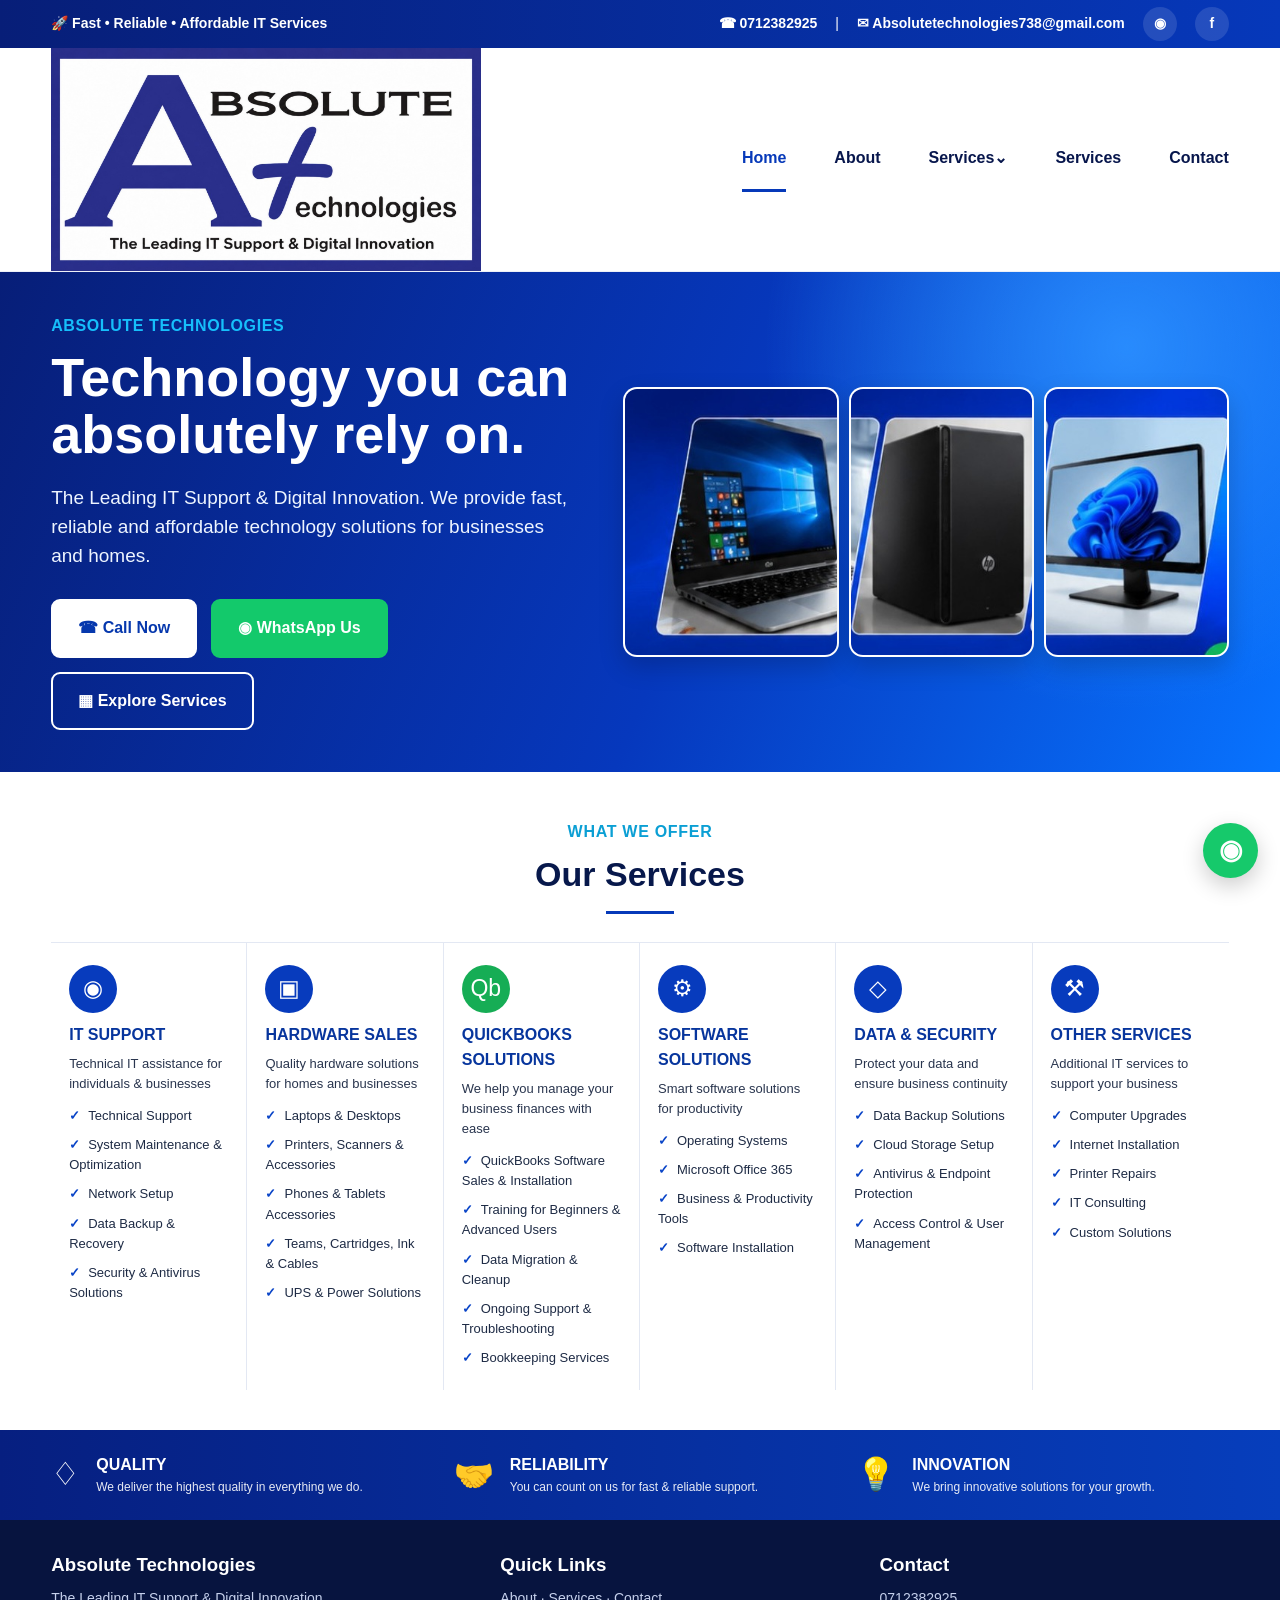
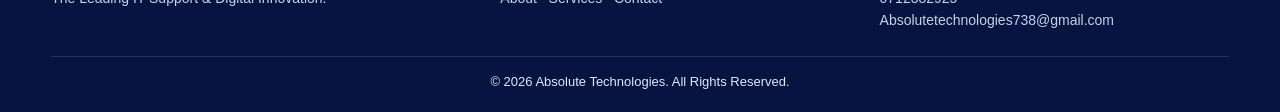
==== commit ede7a806: "Add files via upload" ====
--- a/index.html
+++ b/index.html
@@ -1,38 +1,105 @@
 <!DOCTYPE html>
-<html lang="en"><head><meta charset="UTF-8"><meta name="viewport" content="width=device-width,initial-scale=1.0">
-<title>Home | Absolute Technologies</title><link rel="stylesheet" href="style.css"></head>
+<html lang="en">
+<head>
+<meta charset="UTF-8">
+<meta name="viewport" content="width=device-width, initial-scale=1.0">
+<title>Absolute Technologies | IT Support & Digital Innovation</title>
+<link rel="stylesheet" href="style.css">
+</head>
 <body>
-<div class="top"><span>⚡ Fast • Reliable • Affordable IT Services</span><span><a href="tel:0712382925">0712382925</a><a href="mailto:Absolutetechnologies738@gmail.com">Email</a><a href="https://wa.me/254712382925" target="_blank">WhatsApp</a></span></div>
+<div class="topbar">
+  <div class="container">
+    <div class="top-left">🚀 Fast • Reliable • Affordable IT Services</div>
+    <div class="top-right">
+      <a href="tel:0712382925">☎ 0712382925</a><span>|</span>
+      <a href="mailto:Absolutetechnologies738@gmail.com">✉ Absolutetechnologies738@gmail.com</a>
+      <a class="social" href="https://wa.me/254712382925" target="_blank">◉</a>
+      <a class="social" href="#" aria-label="Facebook">f</a>
+    </div>
+  </div>
+</div>
+
 <header class="header">
-<a href="index.html"><img class="logo" src="assets/logo.png" alt="Absolute Technologies logo"></a>
-<nav>
-<a class="active" href="index.html">Home</a>
-<a class="" href="about.html">About</a>
-<a class="" href="services.html">Services</a>
-<a class="" href="contact.html">Contact</a>
-</nav>
+  <div class="container">
+    <a href="index.html"><img class="logo" src="assets/logo.png" alt="Absolute Technologies logo"></a>
+    <button class="menu" onclick="toggleMenu()" aria-label="Open menu">☰</button>
+    <nav class="nav" id="nav">
+      <a class="active" href="index.html">Home</a>
+      <a href="about.html">About</a>
+      <div class="drop" id="servicesDrop">
+        <div class="drop-btn" onclick="toggleDrop()">Services⌄</div>
+        <div class="drop-menu">
+          <a href="services.html#support">IT Support</a>
+          <a href="services.html#hardware">Hardware Sales</a>
+          <a href="services.html#quickbooks">QuickBooks Solutions</a>
+          <a href="services.html#security">Data & Security</a>
+        </div>
+      </div>
+      <a href="services.html">Services</a>
+      <a href="contact.html">Contact</a>
+    </nav>
+  </div>
 </header>
 
-<section class="hero"><div class="hero-content">
-<div class="kicker">The Leading IT Support &amp; Digital Innovation</div>
-<h1>Technology that works.<br>Support you can trust.</h1>
-<p>Reliable computer support, repairs, networking and technology equipment for homes, offices and businesses.</p>
-<div class="btns"><a class="btn" href="services.html">Explore Services</a><a class="btn alt" href="tel:0712382925">Call Now</a></div>
-</div></section>
-<section class="section">
-<h2>What We Do</h2><p class="lead">From fixing everyday computer problems to supplying dependable technology equipment, Absolute Technologies is ready to help.</p>
-<div class="cards">
-<div class="card"><h3>Computer &amp; Laptop Repair</h3><p>Diagnosis, software installation, upgrades, maintenance and troubleshooting.</p></div>
-<div class="card"><h3>Printer Sales &amp; Repairs</h3><p>Printer setup, troubleshooting, servicing and reliable printing solutions.</p></div>
-<div class="card"><h3>Networking &amp; Wi-Fi</h3><p>Router setup, Wi-Fi configuration, cabling and connectivity support.</p></div>
-</div></section>
-<section class="section about"><h2>Technology You Can Rely On</h2><p class="lead">We combine practical technical skills with dependable products and honest support. Whether you are a home user, student, office or growing business, we help keep your technology working.</p></section>
-<section class="section"><h2>Equipment</h2><p class="lead">Laptops, desktops, monitors, printers, routers and UPS/power solutions.</p>
-<div class="product-grid">
-<div class="product"><img src="assets/equipment.jpg" alt="Technology equipment"><h3>Computers &amp; Laptops</h3><p>Quality devices for work, school and business.</p></div>
-<div class="product"><img src="assets/equipment.jpg" alt="Technology equipment"><h3>Printers</h3><p>Sales, setup and repair support.</p></div>
-<div class="product"><img src="assets/equipment.jpg" alt="Technology equipment"><h3>Networking &amp; Power</h3><p>Routers, Wi-Fi and UPS solutions.</p></div>
-</div></section>
+<section class="hero">
+  <div class="container">
+    <div>
+      <div class="kicker">ABSOLUTE TECHNOLOGIES</div>
+      <h1>Technology you can absolutely rely on.</h1>
+      <p>The Leading IT Support & Digital Innovation. We provide fast, reliable and affordable technology solutions for businesses and homes.</p>
+      <div class="buttons">
+        <a class="btn btn-light" href="tel:0712382925">☎ Call Now</a>
+        <a class="btn btn-green" href="https://wa.me/254712382925" target="_blank">◉ WhatsApp Us</a>
+        <a class="btn btn-outline" href="services.html">▦ Explore Services</a>
+      </div>
+    </div>
+    <div class="hero-gallery">
+      <div class="hero-card"><img src="assets/laptop.jpg" alt="Laptop"></div>
+      <div class="hero-card"><img src="assets/desktop.jpg" alt="Desktop computer"></div>
+      <div class="hero-card"><img src="assets/monitor.jpg" alt="Computer monitor"></div>
+    </div>
+  </div>
+</section>
 
-<footer class="footer">© 2026 Absolute Technologies — The Leading IT Support &amp; Digital Innovation</footer>
-</body></html>+<section class="services">
+  <div class="container">
+    <div class="section-heading">
+      <div class="eyebrow">WHAT WE OFFER</div>
+      <h2>Our Services</h2>
+    </div>
+    <div class="service-grid">
+      <article class="service" id="support"><div class="icon">◉</div><h3>IT SUPPORT</h3><p>Technical IT assistance for individuals & businesses</p><ul><li>Technical Support</li><li>System Maintenance & Optimization</li><li>Network Setup</li><li>Data Backup & Recovery</li><li>Security & Antivirus Solutions</li></ul></article>
+      <article class="service" id="hardware"><div class="icon">▣</div><h3>HARDWARE SALES</h3><p>Quality hardware solutions for homes and businesses</p><ul><li>Laptops & Desktops</li><li>Printers, Scanners & Accessories</li><li>Phones & Tablets Accessories</li><li>Teams, Cartridges, Ink & Cables</li><li>UPS & Power Solutions</li></ul></article>
+      <article class="service" id="quickbooks"><div class="icon">Qb</div><h3>QUICKBOOKS SOLUTIONS</h3><p>We help you manage your business finances with ease</p><ul><li>QuickBooks Software Sales & Installation</li><li>Training for Beginners & Advanced Users</li><li>Data Migration & Cleanup</li><li>Ongoing Support & Troubleshooting</li><li>Bookkeeping Services</li></ul></article>
+      <article class="service"><div class="icon">⚙</div><h3>SOFTWARE SOLUTIONS</h3><p>Smart software solutions for productivity</p><ul><li>Operating Systems</li><li>Microsoft Office 365</li><li>Business & Productivity Tools</li><li>Software Installation</li></ul></article>
+      <article class="service" id="security"><div class="icon">◇</div><h3>DATA & SECURITY</h3><p>Protect your data and ensure business continuity</p><ul><li>Data Backup Solutions</li><li>Cloud Storage Setup</li><li>Antivirus & Endpoint Protection</li><li>Access Control & User Management</li></ul></article>
+      <article class="service"><div class="icon">⚒</div><h3>OTHER SERVICES</h3><p>Additional IT services to support your business</p><ul><li>Computer Upgrades</li><li>Internet Installation</li><li>Printer Repairs</li><li>IT Consulting</li><li>Custom Solutions</li></ul></article>
+    </div>
+  </div>
+</section>
+
+<section class="values">
+  <div class="container">
+    <div class="value"><div class="value-icon">♢</div><div><h3>QUALITY</h3><p>We deliver the highest quality in everything we do.</p></div></div>
+    <div class="value"><div class="value-icon">🤝</div><div><h3>RELIABILITY</h3><p>You can count on us for fast & reliable support.</p></div></div>
+    <div class="value"><div class="value-icon">💡</div><div><h3>INNOVATION</h3><p>We bring innovative solutions for your growth.</p></div></div>
+  </div>
+</section>
+
+<footer>
+  <div class="container">
+    <div class="footer-grid">
+      <div><h3>Absolute Technologies</h3><p>The Leading IT Support & Digital Innovation.</p></div>
+      <div><h3>Quick Links</h3><p><a href="about.html">About</a> · <a href="services.html">Services</a> · <a href="contact.html">Contact</a></p></div>
+      <div><h3>Contact</h3><p>0712382925<br>Absolutetechnologies738@gmail.com</p></div>
+    </div>
+    <div class="copyright">© 2026 Absolute Technologies. All Rights Reserved.</div>
+  </div>
+</footer>
+<a class="whatsapp" href="https://wa.me/254712382925" target="_blank" aria-label="WhatsApp">◉</a>
+<script>
+function toggleMenu(){document.getElementById('nav').classList.toggle('open')}
+function toggleDrop(){document.getElementById('servicesDrop').classList.toggle('open')}
+</script>
+</body>
+</html>
--- a/style.css
+++ b/style.css
@@ -1,43 +1,151 @@
 
+:root{
+  --blue:#0639b9;
+  --deep:#06247d;
+  --electric:#0a55ff;
+  --text:#07184b;
+  --muted:#526078;
+  --light:#f6f9ff;
+  --green:#13c96b;
+  --border:#e3e8f3;
+  --shadow:0 12px 35px rgba(8,35,110,.12);
+}
 *{box-sizing:border-box;margin:0;padding:0}
-body{font-family:Arial,Helvetica,sans-serif;color:#111827;background:#fff;line-height:1.6}
+html{scroll-behavior:smooth}
+body{font-family:Arial,Helvetica,sans-serif;color:var(--text);background:#fff;line-height:1.55}
 a{text-decoration:none;color:inherit}
-.top{background:#111827;color:#fff;padding:9px 5%;display:flex;justify-content:space-between;font-size:14px}
-.top a{margin-left:18px;color:#fff}
-.header{background:#fff;padding:18px 5%;display:flex;align-items:center;justify-content:space-between;border-bottom:1px solid #e5e7eb;position:sticky;top:0;z-index:10}
-.logo{width:230px;height:auto;display:block}
-nav{display:flex;gap:28px;font-weight:700}
-nav a{padding:8px 0}
-nav a:hover,nav .active{color:#1646c8;border-bottom:3px solid #1646c8}
-.hero{background:linear-gradient(120deg,#0b2470,#1670e8);color:#fff;padding:90px 7%;min-height:430px;display:flex;align-items:center}
-.hero-content{max-width:700px}
-.kicker{text-transform:uppercase;letter-spacing:2px;font-size:14px;font-weight:800;margin-bottom:12px}
-.hero h1{font-size:clamp(38px,6vw,66px);line-height:1.05;margin-bottom:20px}
-.hero p{font-size:18px;max-width:650px;margin-bottom:28px}
-.btns{display:flex;gap:12px;flex-wrap:wrap}
-.btn{display:inline-block;padding:13px 22px;border-radius:7px;font-weight:800;background:#fff;color:#1244b7}
-.btn.alt{background:transparent;color:#fff;border:2px solid #fff}
-.section{padding:65px 6%}
-.section h2{text-align:center;font-size:36px;margin-bottom:12px}
-.lead{text-align:center;max-width:760px;margin:0 auto 35px;color:#4b5563}
-.cards{display:grid;grid-template-columns:repeat(3,1fr);gap:22px}
-.card{border:1px solid #e5e7eb;border-radius:14px;padding:25px;background:#fff;box-shadow:0 8px 25px rgba(0,0,0,.06)}
-.card h3{color:#1646c8;margin-bottom:8px}
-.product-grid{display:grid;grid-template-columns:repeat(3,1fr);gap:20px}
-.product{background:#f8fafc;border-radius:14px;padding:14px;text-align:center;border:1px solid #e5e7eb}
-.product img{width:100%;height:190px;object-fit:cover;border-radius:10px;margin-bottom:12px}
-.product h3{color:#1646c8}
-.about{background:#f8fafc}
-.about-box{max-width:900px;margin:auto;text-align:center}
-.contact{background:#eef4ff}
-.contact-box{max-width:800px;margin:auto;text-align:center}
-.contact a{display:inline-block;margin:8px;padding:12px 18px;background:#1646c8;color:#fff;border-radius:7px;font-weight:700}
-.footer{background:#111827;color:#fff;text-align:center;padding:25px}
-@media(max-width:800px){
- .top{font-size:12px;display:block;text-align:center}.top a{margin:0 6px}
- .header{flex-direction:column;gap:14px}.logo{width:190px}
- nav{gap:15px;font-size:14px;flex-wrap:wrap;justify-content:center}
- .hero{padding:65px 7%}.hero h1{font-size:42px}
- .cards,.product-grid{grid-template-columns:1fr}
- .section{padding:50px 6%}
+.container{width:min(1320px,92%);margin:auto}
+
+/* top bar */
+.topbar{height:48px;background:linear-gradient(90deg,#071e78,#0638ba);color:#fff;font-size:14px}
+.topbar .container{height:100%;display:flex;align-items:center;justify-content:space-between;gap:20px}
+.top-left{font-weight:700}
+.top-right{display:flex;align-items:center;gap:18px}
+.top-right a{font-weight:700}
+.social{display:inline-flex;align-items:center;justify-content:center;width:34px;height:34px;border-radius:50%;background:rgba(255,255,255,.12);font-weight:800}
+
+/* header */
+.header{background:#fff;border-bottom:1px solid #edf0f7;position:relative;z-index:20}
+.header .container{min-height:144px;display:flex;align-items:center;justify-content:space-between;gap:30px}
+.logo{display:block;width:430px;max-width:48vw;height:auto;object-fit:contain}
+.nav{display:flex;align-items:center;gap:48px;font-weight:700;color:#07164c}
+.nav>a,.drop-btn{padding:18px 0;border-bottom:3px solid transparent;cursor:pointer}
+.nav>a:hover,.nav>a.active,.drop:hover .drop-btn{color:var(--blue);border-bottom-color:var(--blue)}
+.drop{position:relative}
+.drop-menu{position:absolute;right:0;top:58px;background:#fff;min-width:210px;border-radius:10px;box-shadow:var(--shadow);border:1px solid var(--border);padding:8px;display:none}
+.drop:hover .drop-menu{display:block}
+.drop-menu a{display:block;padding:12px;border-radius:7px}
+.drop-menu a:hover{background:#f1f5ff;color:var(--blue)}
+.menu{display:none;border:0;background:none;font-size:30px;color:var(--blue)}
+
+/* hero */
+.hero{background:
+ radial-gradient(circle at 88% 15%,rgba(42,142,255,.95),transparent 30%),
+ linear-gradient(112deg,#071e78 0%,#0638bd 55%,#0873ff 100%);
+color:#fff;overflow:hidden}
+.hero .container{min-height:390px;display:grid;grid-template-columns:1fr 1.15fr;gap:45px;align-items:center;padding:42px 0}
+.kicker{color:#16bffb;font-weight:800;letter-spacing:.6px;margin-bottom:10px}
+.hero h1{font-size:54px;line-height:1.05;max-width:650px;margin-bottom:20px}
+.hero p{font-size:19px;max-width:620px;color:#eef5ff;margin-bottom:28px}
+.buttons{display:flex;gap:14px;flex-wrap:wrap}
+.btn{display:inline-flex;align-items:center;justify-content:center;gap:8px;border-radius:9px;padding:15px 25px;font-weight:800;border:2px solid #fff;transition:.2s}
+.btn-light{background:#fff;color:#0638ad}
+.btn-outline{background:transparent;color:#fff}
+.btn-green{background:var(--green);border-color:var(--green);color:#fff}
+.btn:hover{transform:translateY(-2px);box-shadow:0 9px 22px rgba(0,0,0,.16)}
+
+.hero-gallery{display:grid;grid-template-columns:1.05fr .9fr .9fr;gap:10px;align-items:center}
+.hero-card{height:270px;border-radius:14px;overflow:hidden;border:2px solid rgba(255,255,255,.75);background:#fff;box-shadow:0 10px 25px rgba(0,0,0,.18)}
+.hero-card img{width:100%;height:100%;object-fit:cover;display:block}
+
+/* services */
+.services{padding:48px 0 40px;background:#fff}
+.section-heading{text-align:center;margin-bottom:28px}
+.eyebrow{color:#0b9fd4;font-weight:800;letter-spacing:.7px}
+.section-heading h2{font-size:34px;margin-top:3px}
+.section-heading h2:after{content:"";display:block;width:68px;height:3px;background:var(--blue);margin:10px auto 0}
+.service-grid{display:grid;grid-template-columns:repeat(6,1fr);border-top:1px solid var(--border)}
+.service{padding:22px 18px;border-right:1px solid var(--border);min-height:300px}
+.service:last-child{border-right:0}
+.icon{width:48px;height:48px;border-radius:50%;background:#073bbd;color:#fff;display:grid;place-items:center;font-size:23px;margin-bottom:10px}
+.service:nth-child(3) .icon{background:#16ad55}
+.service h3{font-size:16px;color:#07359d;margin-bottom:6px}
+.service p{font-size:13px;color:#29354e;margin-bottom:12px}
+.service ul{list-style:none;display:grid;gap:9px;font-size:13px;color:#1e2b45}
+.service li:before{content:"✓";color:#0843c7;font-weight:900;margin-right:8px}
+
+/* value strip */
+.values{background:linear-gradient(90deg,#061f80,#063ebc);color:#fff}
+.values .container{display:grid;grid-template-columns:repeat(3,1fr);gap:30px;padding:20px 0}
+.value{display:flex;align-items:center;gap:16px}
+.value-icon{font-size:32px}
+.value h3{font-size:16px}
+.value p{font-size:12px;opacity:.9}
+
+/* pages */
+.page-hero{background:linear-gradient(110deg,#061f80,#0873ff);color:#fff;padding:58px 0}
+.page-hero h1{font-size:45px;margin-bottom:8px}
+.page-hero p{font-size:18px;max-width:700px}
+.page-content{padding:60px 0}
+.about-card,.contact-card{background:#fff;border:1px solid var(--border);border-radius:16px;box-shadow:var(--shadow);padding:35px}
+.about-grid{display:grid;grid-template-columns:1.1fr .9fr;gap:35px;align-items:start}
+.about-card h2{font-size:30px;margin-bottom:15px}
+.about-card p{color:var(--muted);margin-bottom:14px}
+.contact-grid{display:grid;grid-template-columns:1fr 1fr;gap:25px}
+.contact-item{padding:18px;border:1px solid var(--border);border-radius:12px;margin-bottom:14px}
+.contact-item strong{display:block;color:var(--blue);margin-bottom:4px}
+.form{display:grid;gap:13px}
+.form input,.form textarea{width:100%;padding:14px;border:1px solid #d5dce9;border-radius:8px;font:inherit}
+.form textarea{min-height:150px;resize:vertical}
+.form button{cursor:pointer;border:0;background:var(--blue);color:#fff;padding:14px;border-radius:8px;font-weight:800}
+
+/* footer */
+footer{background:#07143f;color:#dfe7ff;padding:30px 0 20px}
+.footer-grid{display:grid;grid-template-columns:1.2fr 1fr 1fr;gap:30px}
+footer h3{color:#fff;margin-bottom:9px}
+footer p,footer a{font-size:14px;color:#c5d0ec}
+footer a:hover{color:#fff}
+.copyright{border-top:1px solid rgba(255,255,255,.12);margin-top:25px;padding-top:15px;text-align:center;font-size:13px}
+
+/* floating whatsapp */
+.whatsapp{position:fixed;right:22px;bottom:22px;width:55px;height:55px;border-radius:50%;background:#16c96b;color:#fff;display:grid;place-items:center;font-size:27px;font-weight:900;box-shadow:0 8px 22px rgba(0,0,0,.2);z-index:50}
+
+/* responsive */
+@media(max-width:1050px){
+  .nav{gap:25px}
+  .logo{width:360px}
+  .hero .container{grid-template-columns:1fr}
+  .hero-gallery{max-width:850px;width:100%}
+  .service-grid{grid-template-columns:repeat(3,1fr)}
+  .service:nth-child(3){border-right:0}
 }
+@media(max-width:720px){
+  .topbar{height:auto;padding:9px 0}
+  .topbar .container,.top-right{justify-content:center;flex-wrap:wrap}
+  .top-left{width:100%;text-align:center}
+  .header .container{min-height:95px}
+  .logo{width:270px;max-width:75vw}
+  .menu{display:block}
+  .nav{display:none;position:absolute;left:0;right:0;top:95px;background:#fff;box-shadow:var(--shadow);padding:15px 5%;flex-direction:column;align-items:stretch;gap:0}
+  .nav.open{display:flex}
+  .nav>a,.drop-btn{padding:13px 0}
+  .drop-menu{position:static;box-shadow:none;border:0;padding:0 0 8px 15px}
+  .drop:hover .drop-menu{display:none}
+  .drop.open .drop-menu{display:block}
+  .hero .container{padding:45px 0}
+  .hero h1{font-size:39px}
+  .hero p{font-size:16px}
+  .hero-gallery{grid-template-columns:1fr 1fr 1fr;gap:7px}
+  .hero-card{height:180px}
+  .service-grid{grid-template-columns:1fr 1fr}
+  .service{border-right:1px solid var(--border)}
+  .values .container{grid-template-columns:1fr}
+  .about-grid,.contact-grid{grid-template-columns:1fr}
+  .footer-grid{grid-template-columns:1fr}
+}
+@media(max-width:480px){
+  .hero-gallery{grid-template-columns:1fr}
+  .hero-card{height:220px}
+  .service-grid{grid-template-columns:1fr}
+  .service{border-right:0;border-bottom:1px solid var(--border)}
+}
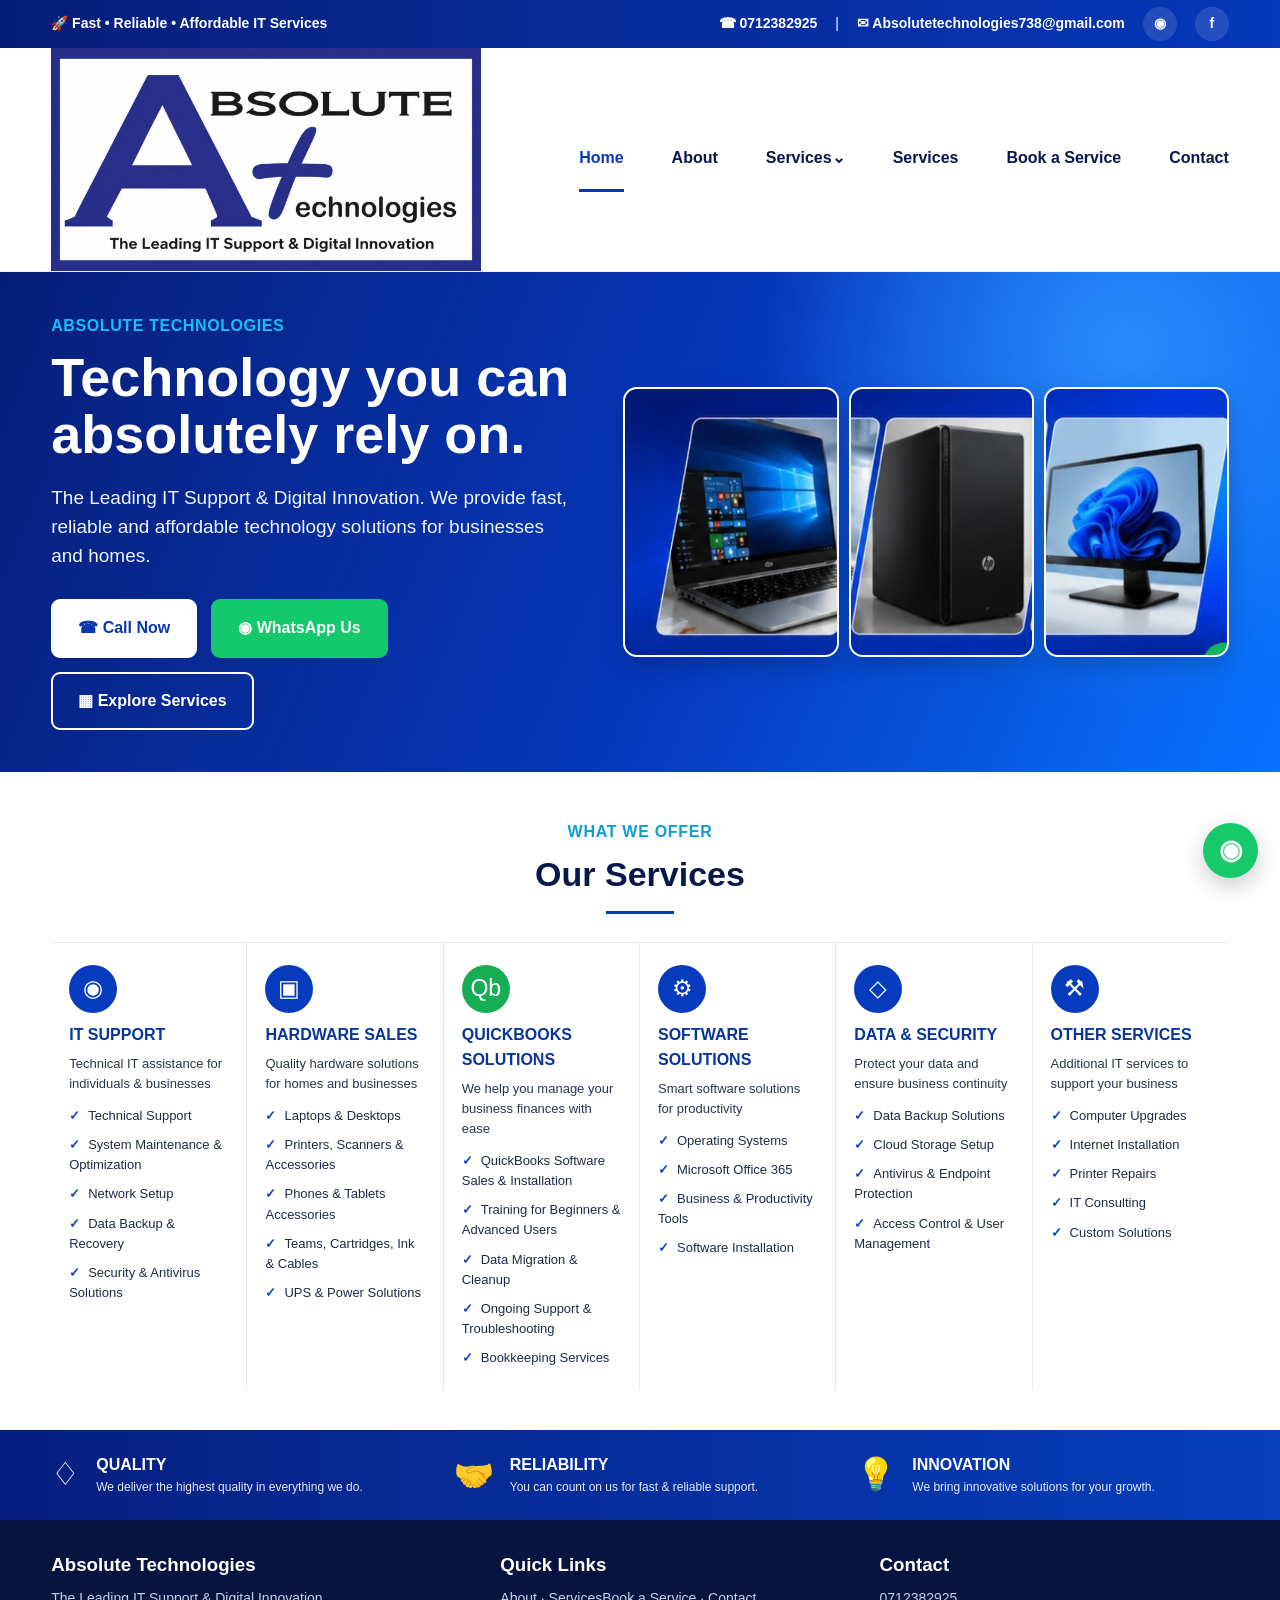
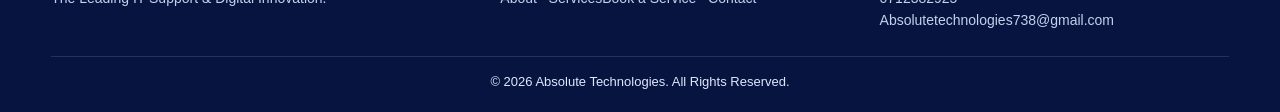
==== commit 7f3525f8: "Add files via upload" ====
--- a/index.html
+++ b/index.html
@@ -35,7 +35,7 @@
           <a href="services.html#security">Data & Security</a>
         </div>
       </div>
-      <a href="services.html">Services</a>
+      <a href="services.html">Services</a><a href="booking.html">Book a Service</a>
       <a href="contact.html">Contact</a>
     </nav>
   </div>
@@ -90,7 +90,7 @@
   <div class="container">
     <div class="footer-grid">
       <div><h3>Absolute Technologies</h3><p>The Leading IT Support & Digital Innovation.</p></div>
-      <div><h3>Quick Links</h3><p><a href="about.html">About</a> · <a href="services.html">Services</a> · <a href="contact.html">Contact</a></p></div>
+      <div><h3>Quick Links</h3><p><a href="about.html">About</a> · <a href="services.html">Services</a><a href="booking.html">Book a Service</a> · <a href="contact.html">Contact</a></p></div>
       <div><h3>Contact</h3><p>0712382925<br>Absolutetechnologies738@gmail.com</p></div>
     </div>
     <div class="copyright">© 2026 Absolute Technologies. All Rights Reserved.</div>
